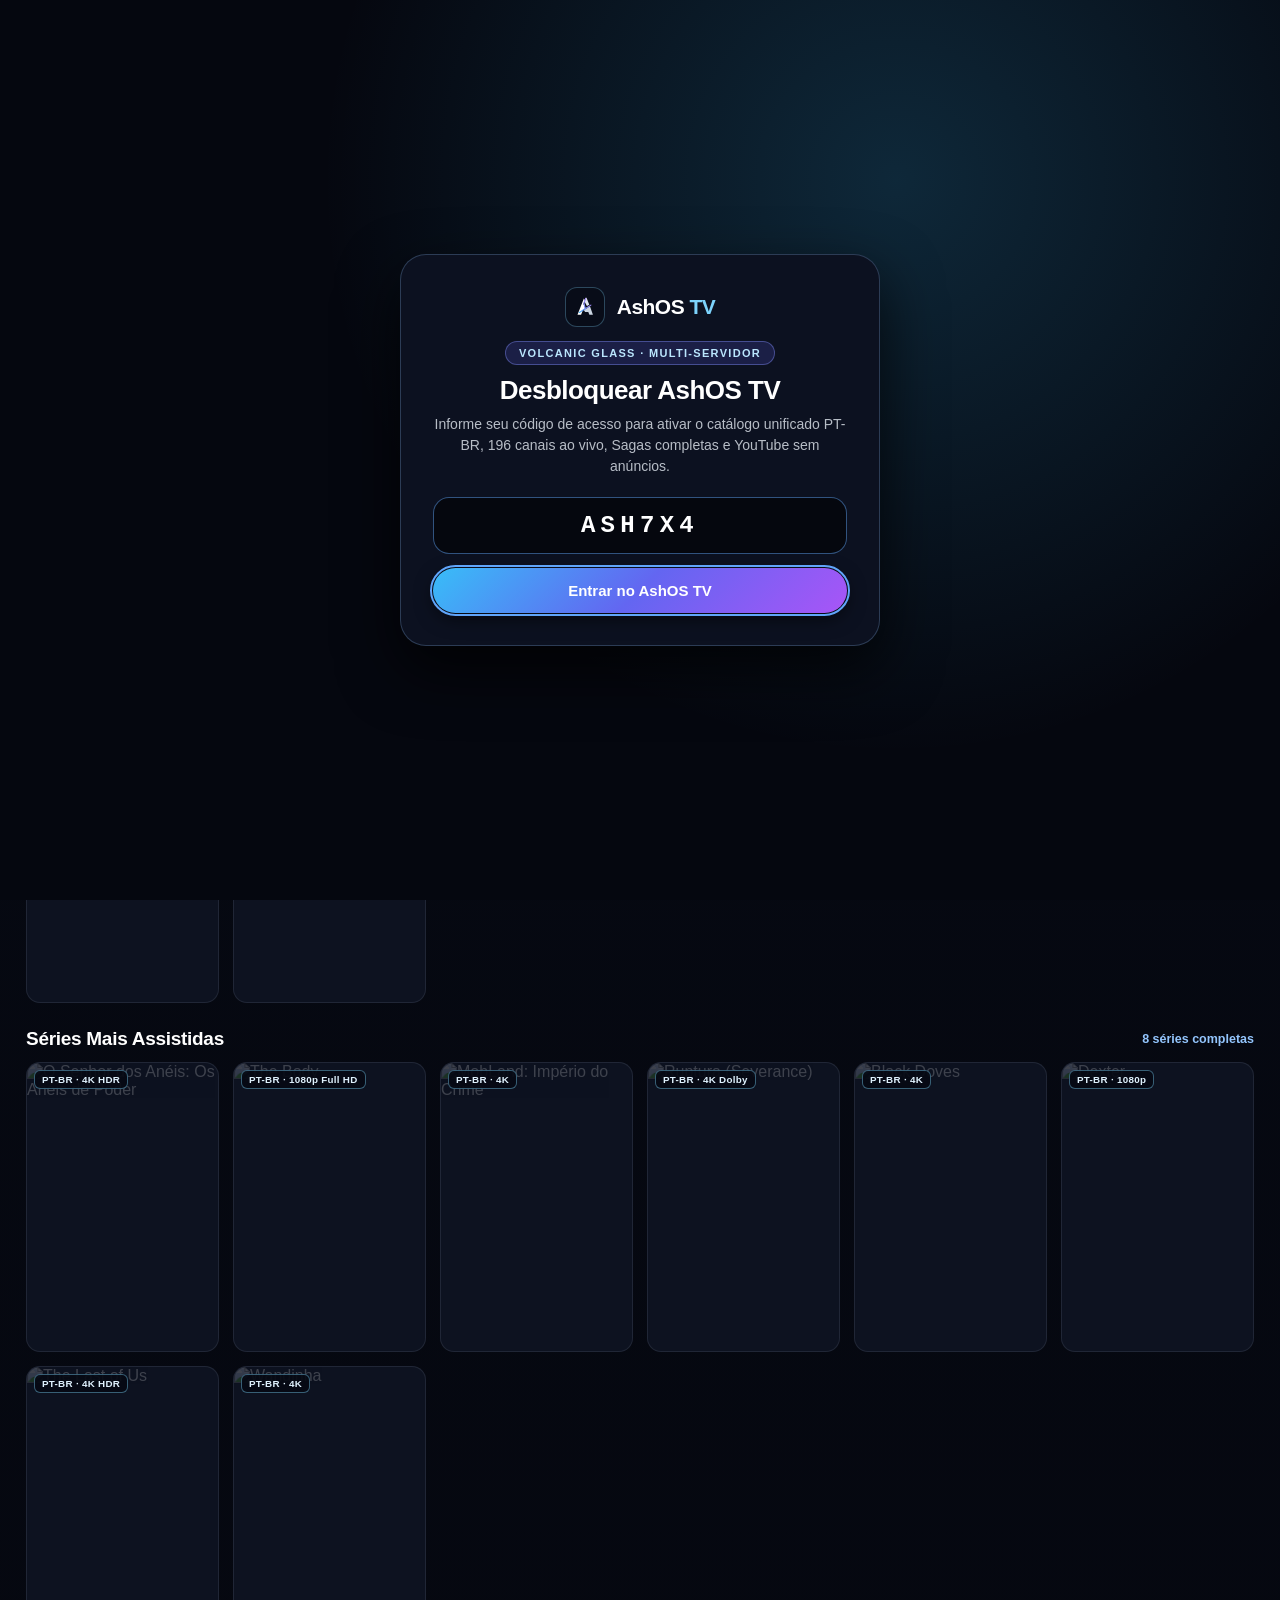
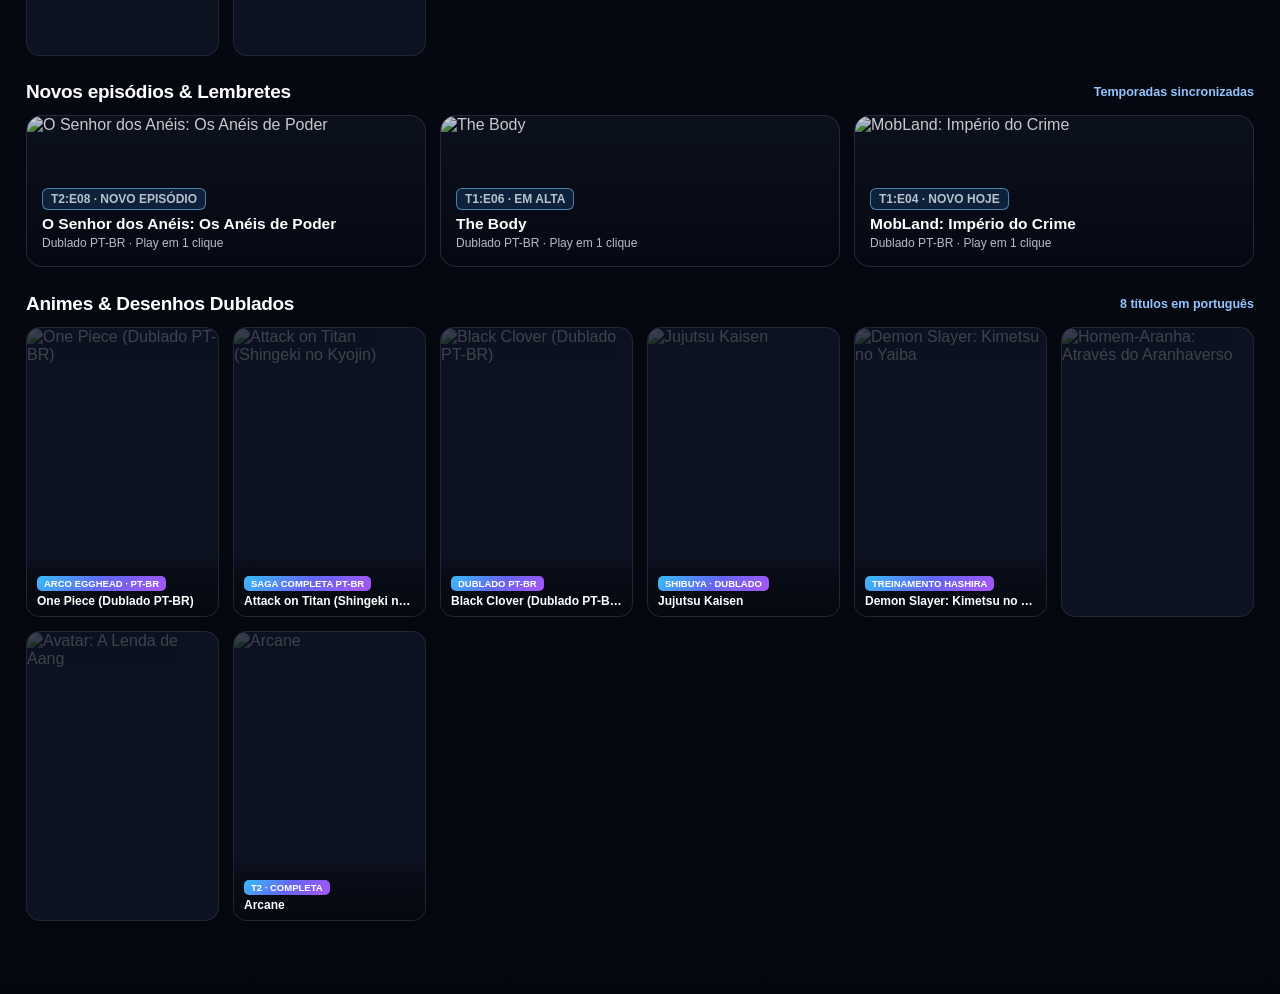
==== app/index.html @ 32f9551b "Deploy AshOS TV v2.0.1 official site and Web App" ====
<!doctype html>
<html lang="pt-BR">
<head>
  <meta charset="utf-8">
  <meta name="viewport" content="width=device-width, initial-scale=1, maximum-scale=1, user-scalable=no">
  <title>AshOS TV</title>
  <link rel="stylesheet" href="app.css">
</head>
<body>
  <!-- PASSE DE ENTRADA VIP -->
  <div class="gate-overlay" id="gateOverlay" hidden>
    <div class="gate-card">
      <div class="gate-logo-row">
        <div class="brand-mark">
          <svg width="26" height="26" viewBox="0 0 64 64" fill="none">
            <path d="M29.2 11L13.5 51H22.4L26.8 39.2L33.4 35.1L27.9 24.4L31.4 15.2L29.2 11Z" fill="#FFFFFF"/>
            <path d="M33.2 9.5L30.2 17.4L36.8 29.8L42.6 26.2L35.8 9.5H33.2Z" fill="#E2E8F0"/>
            <path d="M44.2 30.2L37.8 34.2L29.2 39.6L32.1 44.2H40.1L42.8 51H51.5L44.2 30.2Z" fill="#CBD5E1"/>
            <path d="M18 45.5L32.5 36.2L29.4 22.5L33.8 11.2" stroke="url(#fg1)" stroke-width="2.8" stroke-linecap="round" stroke-linejoin="round"/>
            <path d="M32.5 36.2L46.5 27.4" stroke="url(#fg1)" stroke-width="2.5" stroke-linecap="round"/>
            <defs>
              <linearGradient id="fg1" x1="14" y1="50" x2="50" y2="12" gradientUnits="userSpaceOnUse">
                <stop stop-color="#38BDF8"/><stop offset="0.5" stop-color="#818CF8"/><stop offset="1" stop-color="#C084FC"/>
              </linearGradient>
            </defs>
          </svg>
        </div>
        <span class="brand-name">AshOS <span style="color:#7DD3FC">TV</span></span>
      </div>
      <div><span class="gate-kicker">VOLCANIC GLASS · MULTI-SERVIDOR</span></div>
      <h1>Desbloquear AshOS TV</h1>
      <p>Informe seu código de acesso para ativar o catálogo unificado PT-BR, 196 canais ao vivo, Sagas completas e YouTube sem anúncios.</p>
      <input id="gateCodeInput" class="gate-input" type="text" maxlength="10" value="ASH7X4" placeholder="ASH7X4" data-focusable>
      <div class="gate-actions">
        <button type="button" id="gateEnterBtn" class="btn-amber" data-focusable>Entrar no AshOS TV</button>
      </div>
    </div>
  </div>

  <!-- INTERFACE PRINCIPAL ASHOS TV -->
  <div class="app-shell" id="appShell">
    <header class="topbar">
      <div class="brand-wrap">
        <div class="brand-mark">
          <svg width="24" height="24" viewBox="0 0 64 64" fill="none">
            <path d="M29.2 11L13.5 51H22.4L26.8 39.2L33.4 35.1L27.9 24.4L31.4 15.2L29.2 11Z" fill="#FFFFFF"/>
            <path d="M33.2 9.5L30.2 17.4L36.8 29.8L42.6 26.2L35.8 9.5H33.2Z" fill="#E2E8F0"/>
            <path d="M44.2 30.2L37.8 34.2L29.2 39.6L32.1 44.2H40.1L42.8 51H51.5L44.2 30.2Z" fill="#CBD5E1"/>
            <path d="M18 45.5L32.5 36.2L29.4 22.5L33.8 11.2" stroke="url(#fg2)" stroke-width="2.8" stroke-linecap="round" stroke-linejoin="round"/>
            <path d="M32.5 36.2L46.5 27.4" stroke="url(#fg2)" stroke-width="2.5" stroke-linecap="round"/>
            <circle cx="46" cy="14.5" r="2" fill="#38BDF8"/>
            <defs>
              <linearGradient id="fg2" x1="14" y1="50" x2="50" y2="12" gradientUnits="userSpaceOnUse">
                <stop stop-color="#38BDF8"/><stop offset="0.5" stop-color="#818CF8"/><stop offset="1" stop-color="#C084FC"/>
              </linearGradient>
            </defs>
          </svg>
        </div>
        <span class="brand-name">AshOS</span>
        <span class="brand-sub-tag">TV</span>
        <span class="kids-chip" id="kidsBadge" hidden>MODO KIDS</span>
      </div>

      <nav class="nav-capsule" aria-label="Categorias principais">
        <button type="button" class="nav-tab is-active" data-tab="inicio" data-focusable>Início</button>
        <button type="button" class="nav-tab" data-tab="filmes" data-focusable>Filmes</button>
        <button type="button" class="nav-tab" data-tab="series" data-focusable>Séries</button>
        <button type="button" class="nav-tab" data-tab="desenhos" data-focusable>Desenhos</button>
        <button type="button" class="nav-tab" data-tab="sagas" data-focusable>Sagas</button>
        <button type="button" class="nav-tab" data-tab="aovivo" data-focusable>Ao vivo</button>
        <button type="button" class="nav-tab" data-tab="minhalista" data-focusable>Minha lista</button>
      </nav>

      <div class="top-actions">
        <button type="button" class="circle-btn" id="searchToggleBtn" aria-label="Buscar" data-focusable>
          <svg width="18" height="18" viewBox="0 0 24 24" fill="none">
            <circle cx="11" cy="11" r="6.8" stroke="currentColor" stroke-width="2.1"/>
            <path d="M16.2 16.2L20.5 20.5" stroke="currentColor" stroke-width="2.1" stroke-linecap="round"/>
          </svg>
        </button>
        <button type="button" class="dots-btn" id="dotsMenuBtn" aria-label="Mais opções" data-focusable>•••</button>
        <button type="button" class="avatar-btn" id="avatarMenuBtn" aria-label="Perfil e YouTube" data-focusable>
          <span class="avatar-inner" id="avatarLetter">A</span>
        </button>
      </div>
    </header>

    <!-- BARRA DE BUSCA -->
    <div class="search-bar-box" id="searchBox" hidden>
      <input type="search" id="searchInput" class="search-input" placeholder="Buscar em Cinemeta, AnimesFHD, Brazuca, Torrentio ou 196 canais..." data-focusable>
      <button type="button" id="searchClearBtn" class="btn-subtle" data-focusable>Fechar</button>
    </div>

    <!-- CONTEÚDO DINÂMICO -->
    <main id="mainStage"></main>
  </div>

  <!-- TELA DE DETALHES DO TÍTULO -->
  <section class="detail-view" id="detailView" hidden>
    <img class="detail-bg" id="detailBg" src="" alt="">
    <div class="detail-vignette"></div>
    <div class="detail-hero">
      <div class="detail-top">
        <button type="button" class="detail-btn-glass" id="detailBackBtn" data-focusable>← Voltar ao catálogo</button>
        <span class="d-chip d-chip-pt" id="detailPlatformChip">Multi-Servidor PT-BR Ativo</span>
      </div>
      <div class="detail-main" id="detailMain"></div>
    </div>
  </section>

  <!-- DRAWER DE PERFIL, YOUTUBE SEM ANÚNCIOS, SERVIDORES & DIAGNÓSTICO -->
  <div class="drawer-backdrop" id="drawerBackdrop" hidden>
    <aside class="profile-drawer" id="profileDrawer">
      <div style="display:flex;align-items:center;justify-content:space-between;margin-bottom:4px">
        <strong style="font-size:18px">Perfis &amp; Servidores</strong>
        <button type="button" class="btn-subtle" id="drawerCloseBtn" style="padding:7px 14px" data-focusable>✕ Fechar</button>
      </div>

      <div class="profiles-row" id="profilesRow"></div>

      <button type="button" class="menu-item-btn menu-item-yt" id="openYoutubeBtn" data-focusable>
        <span>▶ YouTube + SponsorBlock</span>
        <span class="yt-free-pill">ZERO ANÚNCIOS</span>
      </button>

      <button type="button" class="menu-item-btn" id="serversInfoBtn" data-focusable>
        <span>🛰️ Cluster de Servidores Integrados</span>
        <span style="color:#7DD3FC;font-size:12px">8 Ativos</span>
      </button>

      <button type="button" class="menu-item-btn" id="addSourceBtn" data-focusable>
        <span>＋ Adicionar Addon Stremio / M3U</span>
        <span style="color:#C084FC;font-size:12px">Importar</span>
      </button>

      <button type="button" class="menu-item-btn" id="remoteInfoBtn" data-focusable>
        <span>📱 Celular vira Controle Remoto</span>
        <span style="color:var(--green);font-size:12px" id="lanTag">Ativo na rede</span>
      </button>

      <button type="button" class="menu-item-btn" id="diagBtn" data-focusable>
        <span>⚡ Teste em 1 Clique (Servidores &amp; Player)</span>
        <span style="color:var(--text-muted);font-size:12px" id="diagStatus">Testar</span>
      </button>

      <div id="drawerPanelExtra" style="margin-top:6px"></div>
    </aside>
  </div>

  <!-- FALLBACK WEB PLAYER (WINDOWS / WEB) -->
  <div class="web-player-modal" id="webPlayerModal" hidden>
    <div class="web-player-top">
      <strong id="webPlayerTitle">AshOS Cinema</strong>
      <div style="display:flex;gap:8px;align-items:center">
        <button type="button" class="btn-subtle" id="webSpeedBtn" data-focusable>1.0×</button>
        <button type="button" class="btn-amber" id="webPlayerCloseBtn" style="padding:8px 18px" data-focusable>✕ Sair</button>
      </div>
    </div>
    <video id="webVideo" controls playsinline></video>
  </div>

  <div class="toast-msg" id="toastMsg" hidden></div>

  <script src="catalog_seed.js"></script>
  <script src="feeds_bundle.js"></script>
  <script src="app.js"></script>
</body>
</html>
---- app/app.css ----
/* ==========================================================================
   ASHOS TV — IDENTIDADE FROST GLASS OTIMIZADA PARA 60 FPS EM SMART TV
   Zero background-attachment:fixed, zero blur por card, content-visibility ativo
   ========================================================================== */
:root {
  --bg: #070A13;
  --bg-deep: #04060C;
  --text: #FFFFFF;
  --text-soft: rgba(226, 232, 240, 0.80);
  --text-muted: rgba(148, 163, 184, 0.68);
  --blue: #38BDF8;
  --indigo: #6366F1;
  --purple: #A855F7;
  --grad: linear-gradient(135deg, #38BDF8 0%, #6366F1 50%, #A855F7 100%);
  --grad-soft: linear-gradient(135deg, rgba(56, 189, 248, 0.24) 0%, rgba(99, 102, 241, 0.22) 50%, rgba(168, 85, 247, 0.26) 100%);
  --border-active: rgba(125, 211, 252, 0.85);
  --green: #34D399;
}

*, *::before, *::after {
  box-sizing: border-box;
  -webkit-tap-highlight-color: transparent;
  user-select: none;
}

html, body {
  margin: 0;
  padding: 0;
  width: 100%;
  min-height: 100%;
  background-color: #060912;
  background-image: linear-gradient(180deg, #0B1020 0%, #060912 420px, #05070F 100%);
  color: var(--text);
  font-family: -apple-system, BlinkMacSystemFont, "Segoe UI", Roboto, sans-serif;
  overflow-x: hidden;
  scrollbar-width: none;
  -webkit-font-smoothing: antialiased;
}

html::-webkit-scrollbar,
body::-webkit-scrollbar {
  display: none;
}

button, input {
  font: inherit;
  color: inherit;
  border: 0;
  background: none;
  outline: none;
}

button {
  cursor: pointer;
}

/* Foco ultraleve 60fps para controle remoto (sem blur pesado por frame) */
[data-focusable]:focus,
[data-focusable].is-focused {
  outline: 2.5px solid #60A5FA;
  outline-offset: 1px;
  border-color: #BAE6FD !important;
  box-shadow: 0 6px 18px rgba(0, 0, 0, 0.55) !important;
}

/* ==================== TELA DE ENTRADA / PASSE VIP ==================== */
.gate-overlay {
  position: fixed;
  inset: 0;
  z-index: 200;
  background: radial-gradient(circle at 70% 20%, rgba(56, 189, 248, 0.18), transparent 50%), #05070F;
  display: flex;
  align-items: center;
  justify-content: center;
  padding: 24px;
}

.gate-overlay[hidden] {
  display: none !important;
}

.gate-card {
  width: 100%;
  max-width: 480px;
  padding: 32px;
  border-radius: 26px;
  background: #0C1120;
  border: 1px solid rgba(147, 197, 253, 0.24);
  box-shadow: 0 24px 60px rgba(0, 0, 0, 0.75);
  text-align: center;
}

.gate-logo-row {
  display: inline-flex;
  align-items: center;
  gap: 12px;
  margin-bottom: 14px;
}

.gate-kicker {
  display: inline-block;
  padding: 5px 13px;
  border-radius: 999px;
  background: rgba(99, 102, 241, 0.18);
  border: 1px solid rgba(129, 140, 248, 0.42);
  color: #BAE6FD;
  font-size: 11px;
  font-weight: 800;
  letter-spacing: 0.12em;
  margin-bottom: 10px;
}

.gate-card h1 {
  margin: 0 0 8px;
  font-size: 26px;
  letter-spacing: -0.02em;
}

.gate-card p {
  margin: 0 0 20px;
  font-size: 14px;
  color: var(--text-soft);
  line-height: 1.5;
}

.gate-input {
  width: 100%;
  padding: 14px 18px;
  border-radius: 16px;
  background: #05070E;
  border: 1.5px solid rgba(96, 165, 250, 0.48);
  text-align: center;
  font-family: monospace;
  font-size: 24px;
  font-weight: 700;
  letter-spacing: 0.22em;
  text-transform: uppercase;
  color: #FFFFFF;
  margin-bottom: 14px;
  user-select: text;
}

.gate-actions {
  display: grid;
  gap: 10px;
}

.btn-amber {
  padding: 14px 22px;
  border-radius: 999px;
  background: var(--grad);
  color: #FFFFFF;
  font-weight: 800;
  font-size: 15px;
}

.btn-subtle {
  padding: 12px 18px;
  border-radius: 999px;
  background: #131A2C;
  border: 1px solid rgba(255, 255, 255, 0.16);
  color: var(--text);
  font-weight: 600;
  font-size: 13.5px;
}

/* ==================== TOPBAR FROST GLASS LEVE ==================== */
.app-shell {
  min-height: 100vh;
  padding: 15px 26px 48px;
  max-width: 1600px;
  margin: 0 auto;
}

.topbar {
  display: flex;
  align-items: center;
  justify-content: space-between;
  gap: 12px;
  margin-bottom: 18px;
}

.brand-wrap {
  display: inline-flex;
  align-items: center;
  gap: 11px;
  flex-shrink: 0;
}

.brand-mark {
  width: 40px;
  height: 40px;
  border-radius: 12px;
  background: #080C18;
  border: 1px solid rgba(125, 211, 252, 0.30);
  display: grid;
  place-items: center;
}

.brand-name {
  font-size: 21px;
  font-weight: 800;
  letter-spacing: -0.025em;
  color: #FFFFFF;
}

.brand-sub-tag {
  font-size: 10px;
  font-weight: 800;
  letter-spacing: 0.12em;
  padding: 3px 7px;
  border-radius: 6px;
  background: rgba(56, 189, 248, 0.14);
  border: 1px solid rgba(56, 189, 248, 0.32);
  color: #7DD3FC;
}

.kids-chip {
  padding: 4px 10px;
  border-radius: 999px;
  background: rgba(52, 211, 153, 0.18);
  border: 1px solid rgba(52, 211, 153, 0.45);
  color: #86EFAC;
  font-size: 11px;
  font-weight: 800;
  letter-spacing: 0.05em;
}

.nav-capsule {
  display: inline-flex;
  align-items: center;
  gap: 2px;
  padding: 4px 6px;
  border-radius: 999px;
  background: #0A0E1B;
  border: 1px solid rgba(148, 163, 184, 0.18);
  overflow-x: auto;
  max-width: 100%;
}

.nav-capsule::-webkit-scrollbar {
  display: none;
}

.nav-tab {
  padding: 8px 13.5px;
  border-radius: 999px;
  font-size: 13.5px;
  font-weight: 700;
  color: rgba(226, 232, 240, 0.82);
  white-space: nowrap;
  border: 1px solid transparent;
}

.nav-tab.is-active {
  background: var(--grad-soft);
  border-color: rgba(147, 197, 253, 0.48);
  color: #FFFFFF;
}

.top-actions {
  display: inline-flex;
  align-items: center;
  gap: 10px;
  flex-shrink: 0;
}

.circle-btn {
  width: 44px;
  height: 44px;
  border-radius: 50%;
  background: #0A0E1B;
  border: 1px solid rgba(148, 163, 184, 0.20);
  display: grid;
  place-items: center;
  color: #FFFFFF;
}

.dots-btn {
  display: none;
  padding: 0 14px;
  height: 42px;
  border-radius: 999px;
  background: #0A0E1B;
  border: 1px solid rgba(148, 163, 184, 0.2);
  font-weight: 800;
  letter-spacing: 2px;
}

.avatar-btn {
  width: 44px;
  height: 44px;
  border-radius: 50%;
  padding: 2.5px;
  background: var(--grad);
  display: grid;
  place-items: center;
}

.avatar-inner {
  width: 100%;
  height: 100%;
  border-radius: 50%;
  background: #070A14;
  color: #FFFFFF;
  font-weight: 800;
  font-size: 15px;
  display: grid;
  place-items: center;
}

/* ==================== HERO DUPLO 16:9 ==================== */
.hero-pair {
  display: grid;
  grid-template-columns: 1fr 1fr;
  gap: 18px;
  margin-bottom: 18px;
}

.hero-banner {
  position: relative;
  height: 218px;
  border-radius: 20px;
  overflow: hidden;
  background: #0B0F1C;
  border: 1px solid rgba(148, 163, 184, 0.18);
  text-align: left;
  padding: 24px 26px;
  display: flex;
  flex-direction: column;
  justify-content: space-between;
  contain: layout paint;
}

.hero-banner-bg {
  position: absolute;
  inset: 0;
  width: 100%;
  height: 100%;
  object-fit: cover;
  object-position: center 22%;
  z-index: 0;
}

.hero-banner-shade {
  position: absolute;
  inset: 0;
  background:
    linear-gradient(90deg, rgba(6, 9, 18, 0.92) 0%, rgba(8, 12, 24, 0.56) 54%, rgba(8, 12, 24, 0.16) 100%),
    linear-gradient(0deg, rgba(5, 8, 16, 0.88) 0%, transparent 58%);
  z-index: 1;
}

.hero-banner-top {
  position: relative;
  z-index: 2;
  max-width: 82%;
}

.hero-kicker {
  display: inline-block;
  padding: 4px 10px;
  border-radius: 999px;
  background: rgba(8, 12, 24, 0.88);
  border: 1px solid rgba(125, 211, 252, 0.42);
  color: #BAE6FD;
  font-size: 10.5px;
  font-weight: 800;
  letter-spacing: 0.06em;
  margin-bottom: 8px;
}

.hero-banner-title {
  margin: 0;
  font-size: 26px;
  line-height: 1.15;
  font-weight: 800;
  letter-spacing: -0.02em;
  color: #FFFFFF;
  display: -webkit-box;
  -webkit-line-clamp: 2;
  -webkit-box-orient: vertical;
  overflow: hidden;
}

.hero-banner-bottom {
  position: relative;
  z-index: 2;
  display: flex;
  align-items: center;
  justify-content: space-between;
  width: 100%;
}

.watch-now-row {
  display: inline-flex;
  align-items: center;
  gap: 10px;
  padding: 6px 14px 6px 6px;
  border-radius: 999px;
  background: rgba(12, 17, 30, 0.86);
  border: 1px solid rgba(255, 255, 255, 0.18);
  font-size: 13.5px;
  font-weight: 700;
  color: #FFFFFF;
}

.play-circle {
  width: 30px;
  height: 30px;
  border-radius: 50%;
  background: var(--grad);
  display: grid;
  place-items: center;
  color: #FFFFFF;
}

.hero-dots {
  display: inline-flex;
  align-items: center;
  gap: 6px;
}

.hero-dot {
  width: 5px;
  height: 5px;
  border-radius: 999px;
  background: rgba(255, 255, 255, 0.4);
}

.hero-dot.is-active {
  width: 22px;
  background: linear-gradient(90deg, #38BDF8, #C084FC);
}

/* ==================== PÍLULAS DE GÊNERO (60 FPS, ZERO BLUR) ==================== */
.genre-strip {
  display: flex;
  align-items: center;
  gap: 10px;
  overflow-x: auto;
  padding: 3px 2px 6px;
  margin-bottom: 16px;
}

.genre-strip::-webkit-scrollbar {
  display: none;
}

.genre-pill {
  padding: 10px 20px;
  border-radius: 14px;
  background: #101626;
  border: 1.5px solid rgba(148, 163, 184, 0.16);
  color: rgba(241, 245, 249, 0.90);
  font-size: 13.8px;
  font-weight: 700;
  white-space: nowrap;
}

.genre-pill.is-active {
  background: linear-gradient(135deg, #162C4E 0%, #2B1D52 100%);
  border-color: var(--border-active);
  color: #FFFFFF;
}

/* ==================== FILEIRAS E GRADE DE PÔSTERES ==================== */
.row-block {
  margin-bottom: 26px;
}

.row-head {
  display: flex;
  align-items: center;
  justify-content: space-between;
  margin-bottom: 12px;
}

.row-title {
  margin: 0;
  font-size: 19px;
  font-weight: 800;
  letter-spacing: -0.015em;
  color: #FFFFFF;
}

.row-sub {
  font-size: 12.5px;
  font-weight: 600;
  color: #93C5FD;
}

.poster-grid {
  display: grid;
  grid-template-columns: repeat(6, 1fr);
  gap: 14px;
}

.poster-card {
  position: relative;
  border-radius: 14px;
  overflow: hidden;
  aspect-ratio: 2 / 3;
  background: #0D1220;
  border: 1.5px solid rgba(148, 163, 184, 0.14);
  padding: 0;
  text-align: left;
  contain: layout paint;
}

.poster-card img {
  width: 100%;
  height: 100%;
  object-fit: cover;
  display: block;
  decoding: async;
}

.poster-badge {
  position: absolute;
  top: 7px;
  left: 7px;
  padding: 3px 7px;
  border-radius: 6px;
  background: rgba(6, 9, 19, 0.90);
  border: 1px solid rgba(125, 211, 252, 0.42);
  color: #E0F2FE;
  font-size: 9.8px;
  font-weight: 800;
  letter-spacing: 0.03em;
}

.poster-ep-ribbon {
  position: absolute;
  bottom: 0;
  left: 0;
  right: 0;
  padding: 20px 10px 8px;
  background: linear-gradient(0deg, rgba(5, 8, 16, 0.96) 0%, rgba(5, 8, 16, 0.68) 60%, transparent 100%);
}

.poster-ep-tag {
  display: inline-block;
  padding: 2px 7px;
  border-radius: 5px;
  background: var(--grad);
  color: #FFFFFF;
  font-size: 9.5px;
  font-weight: 800;
  margin-bottom: 3px;
}

.poster-title-overlay {
  display: block;
  font-size: 12px;
  font-weight: 700;
  color: #FFFFFF;
  white-space: nowrap;
  overflow: hidden;
  text-overflow: ellipsis;
}

.progress-track {
  position: absolute;
  left: 8px;
  right: 8px;
  bottom: 7px;
  height: 4px;
  border-radius: 99px;
  background: rgba(255, 255, 255, 0.22);
  overflow: hidden;
}

.progress-fill {
  height: 100%;
  background: var(--grad);
}

/* ==================== CARDS DE NOVOS EPISÓDIOS ==================== */
.episodes-wide-grid {
  display: grid;
  grid-template-columns: repeat(3, 1fr);
  gap: 14px;
}

.ep-wide-card {
  position: relative;
  height: 152px;
  border-radius: 16px;
  overflow: hidden;
  border: 1.5px solid rgba(148, 163, 184, 0.16);
  background: #0D1220;
  padding: 15px;
  display: flex;
  flex-direction: column;
  justify-content: flex-end;
  text-align: left;
  contain: layout paint;
}

.ep-wide-card img {
  position: absolute;
  inset: 0;
  width: 100%;
  height: 100%;
  object-fit: cover;
}

.ep-wide-shade {
  position: absolute;
  inset: 0;
  background: linear-gradient(0deg, rgba(5, 8, 18, 0.95) 0%, rgba(5, 8, 18, 0.45) 62%, rgba(5, 8, 18, 0.18) 100%);
}

.ep-wide-meta {
  position: relative;
  z-index: 2;
}

.ep-wide-pill {
  display: inline-block;
  padding: 3px 8px;
  border-radius: 6px;
  background: rgba(16, 36, 62, 0.92);
  border: 1px solid rgba(125, 211, 252, 0.55);
  color: #BAE6FD;
  font-size: 10px;
  font-weight: 800;
  margin-bottom: 5px;
}

.ep-wide-meta strong {
  display: block;
  font-size: 15.5px;
  color: #FFFFFF;
}

.ep-wide-meta span {
  font-size: 12px;
  color: var(--text-soft);
}

/* ==================== TV AO VIVO (200+ CANAIS) ==================== */
.live-grid {
  display: grid;
  grid-template-columns: repeat(2, 1fr);
  gap: 12px;
}

.channel-card {
  display: flex;
  align-items: center;
  gap: 14px;
  padding: 14px 16px;
  border-radius: 16px;
  background: #0D1222;
  border: 1.5px solid rgba(148, 163, 184, 0.15);
  text-align: left;
  contain: layout paint;
  content-visibility: auto;
  contain-intrinsic-size: 400px 84px;
}

.ch-num {
  width: 50px;
  height: 50px;
  border-radius: 13px;
  background: #16223D;
  border: 1px solid rgba(129, 140, 248, 0.40);
  color: #E0F2FE;
  font-family: monospace;
  font-size: 15px;
  font-weight: 800;
  display: grid;
  place-items: center;
  flex-shrink: 0;
}

.ch-body {
  flex: 1;
  min-width: 0;
}

.ch-top {
  display: flex;
  align-items: center;
  gap: 8px;
  margin-bottom: 4px;
}

.ch-live-dot {
  padding: 2px 7px;
  border-radius: 99px;
  background: rgba(56, 189, 248, 0.18);
  border: 1px solid rgba(56, 189, 248, 0.4);
  color: #7DD3FC;
  font-size: 10px;
  font-weight: 800;
}

.ch-now {
  font-size: 13px;
  color: #E2E8F0;
  font-weight: 600;
  white-space: nowrap;
  overflow: hidden;
  text-overflow: ellipsis;
}

.ch-next {
  font-size: 11.5px;
  color: var(--text-muted);
  margin-top: 2px;
}

/* ==================== TELA DE DETALHES ==================== */
.detail-view {
  position: fixed;
  inset: 0;
  z-index: 110;
  background: #060913;
  overflow-y: auto;
}

.detail-view[hidden] {
  display: none !important;
}

.detail-hero {
  position: relative;
  min-height: 100vh;
  padding: 30px 40px 44px;
  display: flex;
  flex-direction: column;
  justify-content: space-between;
}

.detail-bg {
  position: fixed;
  inset: 0;
  width: 100%;
  height: 100%;
  object-fit: cover;
  opacity: 0.44;
  z-index: 0;
}

.detail-vignette {
  position: fixed;
  inset: 0;
  background:
    linear-gradient(90deg, #050710 0%, rgba(6, 9, 19, 0.90) 48%, rgba(6, 9, 19, 0.32) 100%),
    linear-gradient(0deg, #050710 0%, rgba(6, 9, 19, 0.60) 46%, rgba(6, 9, 19, 0.36) 100%);
  z-index: 1;
}

.detail-top, .detail-main {
  position: relative;
  z-index: 2;
}

.detail-top {
  display: flex;
  align-items: center;
  justify-content: space-between;
}

.detail-main {
  max-width: 780px;
  margin-top: 24px;
}

.detail-chips {
  display: flex;
  flex-wrap: wrap;
  gap: 8px;
  margin-bottom: 12px;
}

.d-chip {
  padding: 5px 11px;
  border-radius: 999px;
  background: #11182B;
  border: 1px solid rgba(255, 255, 255, 0.16);
  font-size: 12px;
  font-weight: 700;
}

.d-chip-pt {
  background: #172749;
  border-color: rgba(125, 211, 252, 0.52);
  color: #E0F2FE;
}

.detail-title {
  margin: 0 0 6px;
  font-size: 38px;
  line-height: 1.08;
  font-weight: 800;
  letter-spacing: -0.025em;
}

.detail-orig {
  margin: 0 0 12px;
  font-size: 13.5px;
  color: #93C5FD;
}

.detail-desc {
  margin: 0 0 14px;
  font-size: 15px;
  line-height: 1.56;
  color: rgba(241, 245, 249, 0.92);
}

.detail-cast {
  margin: 0 0 20px;
  font-size: 13px;
  color: var(--text-soft);
}

.detail-actions {
  display: flex;
  flex-wrap: wrap;
  gap: 11px;
  margin-bottom: 18px;
}

.detail-btn-play {
  display: inline-flex;
  align-items: center;
  gap: 10px;
  padding: 14px 26px;
  border-radius: 999px;
  background: var(--grad);
  color: #FFFFFF;
  font-weight: 800;
  font-size: 15.5px;
  border: 1.5px solid rgba(255, 255, 255, 0.28);
}

.detail-btn-glass {
  display: inline-flex;
  align-items: center;
  gap: 8px;
  padding: 13px 20px;
  border-radius: 999px;
  background: #12192C;
  border: 1.5px solid rgba(148, 163, 184, 0.24);
  color: #FFFFFF;
  font-weight: 700;
  font-size: 14px;
}

.empty-list-card {
  padding: 36px 28px;
  border-radius: 22px;
  background: #0D1324;
  border: 1px solid rgba(125, 211, 252, 0.18);
  text-align: center;
  max-width: 560px;
  margin: 18px auto 26px;
}

.empty-list-card h4 {
  margin: 0 0 8px;
  font-size: 20px;
  color: #FFFFFF;
}

.empty-list-card p {
  margin: 0 0 18px;
  font-size: 14px;
  color: var(--text-soft);
  line-height: 1.5;
}

.load-more-wrap {
  display: flex;
  justify-content: center;
  margin: 22px 0 10px;
}

.season-pills {
  display: flex;
  gap: 8px;
  overflow-x: auto;
  padding-bottom: 8px;
  margin-bottom: 8px;
}

.season-pills::-webkit-scrollbar {
  display: none;
}

.episodes-strip {
  display: grid;
  grid-template-columns: repeat(4, 1fr);
  gap: 10px;
  margin-top: 8px;
}

.ep-mini {
  padding: 12px 14px;
  border-radius: 14px;
  background: #11182B;
  border: 1px solid rgba(148, 163, 184, 0.20);
  text-align: left;
}

.ep-mini strong {
  display: block;
  font-size: 13px;
  margin-bottom: 3px;
}

.ep-mini span {
  font-size: 11.5px;
  color: var(--text-soft);
}

/* ==================== DRAWER DE PERFIL ==================== */
.drawer-backdrop {
  position: fixed;
  inset: 0;
  z-index: 150;
  background: rgba(3, 5, 11, 0.86);
  display: flex;
  justify-content: flex-end;
}

.drawer-backdrop[hidden] {
  display: none !important;
}

.profile-drawer {
  width: 100%;
  max-width: 420px;
  height: 100%;
  background: #090D19;
  border-left: 1px solid rgba(125, 211, 252, 0.22);
  padding: 26px;
  overflow-y: auto;
  display: flex;
  flex-direction: column;
  gap: 12px;
}

.profiles-row {
  display: flex;
  gap: 10px;
  overflow-x: auto;
  padding-bottom: 6px;
}

.prof-pill {
  display: inline-flex;
  align-items: center;
  gap: 8px;
  padding: 8px 13px;
  border-radius: 999px;
  background: #12182A;
  border: 1.5px solid rgba(148, 163, 184, 0.18);
  font-size: 13px;
  font-weight: 700;
  white-space: nowrap;
}

.prof-pill.is-active {
  border-color: #60A5FA;
  background: #172749;
}

.menu-item-btn {
  width: 100%;
  padding: 14px 16px;
  border-radius: 15px;
  background: #101627;
  border: 1.5px solid rgba(148, 163, 184, 0.16);
  display: flex;
  align-items: center;
  justify-content: space-between;
  font-size: 14.5px;
  font-weight: 700;
  text-align: left;
}

.menu-item-yt {
  background: linear-gradient(135deg, #16294A, #2A194D);
  border-color: rgba(168, 85, 247, 0.5);
}

.yt-free-pill {
  padding: 3px 8px;
  border-radius: 999px;
  background: var(--grad);
  color: #FFFFFF;
  font-size: 10px;
  font-weight: 800;
}

/* ==================== BUSCA & PLAYER WEB ==================== */
.search-bar-box {
  margin-bottom: 18px;
  display: flex;
  gap: 10px;
}

.search-bar-box[hidden] {
  display: none !important;
}

.search-input {
  flex: 1;
  padding: 13px 18px;
  border-radius: 16px;
  background: #0A0E1B;
  border: 1.5px solid rgba(125, 211, 252, 0.30);
  font-size: 15px;
  color: #FFFFFF;
  user-select: text;
}

.web-player-modal {
  position: fixed;
  inset: 0;
  z-index: 250;
  background: #000;
  display: flex;
  flex-direction: column;
}

.web-player-modal[hidden] {
  display: none !important;
}

.web-player-top {
  display: flex;
  align-items: center;
  justify-content: space-between;
  padding: 14px 24px;
  background: #060912;
  border-bottom: 1px solid rgba(125, 211, 252, 0.2);
}

.web-player-modal video {
  flex: 1;
  width: 100%;
  background: #000;
}

.toast-msg {
  position: fixed;
  bottom: 22px;
  left: 50%;
  transform: translateX(-50%);
  z-index: 300;
  padding: 11px 20px;
  border-radius: 999px;
  background: #090E1D;
  border: 1px solid rgba(96, 165, 250, 0.58);
  font-size: 13.5px;
  font-weight: 700;
  box-shadow: 0 10px 28px rgba(0, 0, 0, 0.65);
}

.toast-msg[hidden] {
  display: none !important;
}

@media (max-width: 900px) {
  .app-shell { padding: 14px 16px 36px; }
  .hero-pair { grid-template-columns: 1fr; }
  .poster-grid { grid-template-columns: repeat(3, 1fr); }
  .episodes-wide-grid, .live-grid { grid-template-columns: 1fr; }
  .dots-btn { display: inline-grid; place-items: center; }
  .detail-hero { padding: 20px; }
  .detail-title { font-size: 28px; }
  .episodes-strip { grid-template-columns: repeat(2, 1fr); }
}
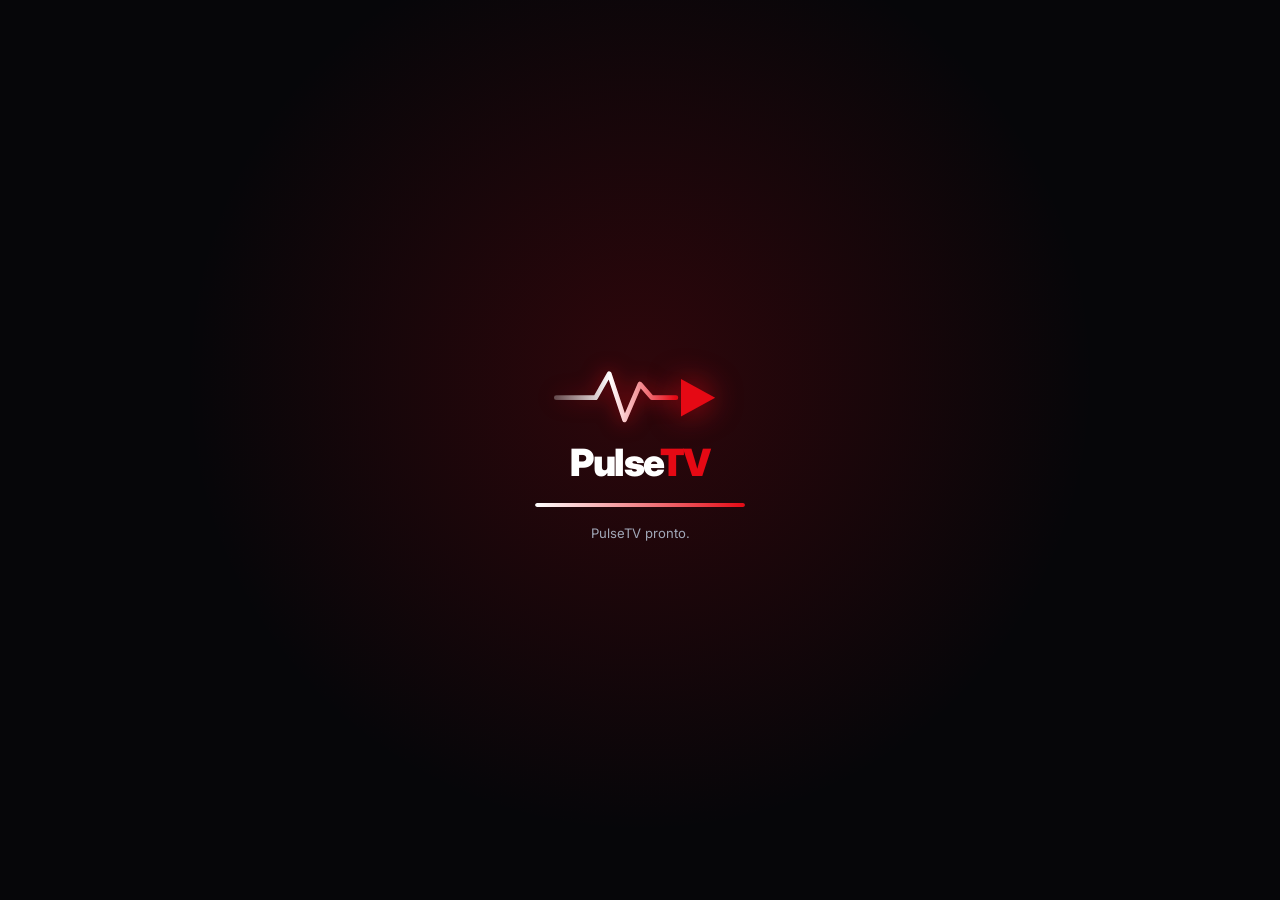
==== commit 0100a6d4: "PulseTV v3.0.0 — Spatial Glass, Netflix Player, Supabase Auth (PLS9K4) & Nubank Pix" ====
--- a/app/index.html
+++ b/app/index.html
@@ -1,168 +1,469 @@
 <!doctype html>
-<html lang="pt-BR">
+<html lang="pt-BR" data-theme="glass">
 <head>
   <meta charset="utf-8">
-  <meta name="viewport" content="width=device-width, initial-scale=1, maximum-scale=1, user-scalable=no">
-  <title>AshOS TV</title>
+  <meta name="viewport" content="width=device-width, initial-scale=1, maximum-scale=1, viewport-fit=cover, user-scalable=no">
+  <title>PulseTV · Cinema Unificado 4K</title>
+  <link rel="preconnect" href="https://fonts.googleapis.com">
+  <link rel="preconnect" href="https://fonts.gstatic.com" crossorigin>
+  <link href="https://fonts.googleapis.com/css2?family=Inter:wght@400;500;600;700;800;900&display=swap" rel="stylesheet">
   <link rel="stylesheet" href="app.css">
 </head>
 <body>
-  <!-- PASSE DE ENTRADA VIP -->
-  <div class="gate-overlay" id="gateOverlay" hidden>
-    <div class="gate-card">
-      <div class="gate-logo-row">
-        <div class="brand-mark">
-          <svg width="26" height="26" viewBox="0 0 64 64" fill="none">
-            <path d="M29.2 11L13.5 51H22.4L26.8 39.2L33.4 35.1L27.9 24.4L31.4 15.2L29.2 11Z" fill="#FFFFFF"/>
-            <path d="M33.2 9.5L30.2 17.4L36.8 29.8L42.6 26.2L35.8 9.5H33.2Z" fill="#E2E8F0"/>
-            <path d="M44.2 30.2L37.8 34.2L29.2 39.6L32.1 44.2H40.1L42.8 51H51.5L44.2 30.2Z" fill="#CBD5E1"/>
-            <path d="M18 45.5L32.5 36.2L29.4 22.5L33.8 11.2" stroke="url(#fg1)" stroke-width="2.8" stroke-linecap="round" stroke-linejoin="round"/>
-            <path d="M32.5 36.2L46.5 27.4" stroke="url(#fg1)" stroke-width="2.5" stroke-linecap="round"/>
-            <defs>
-              <linearGradient id="fg1" x1="14" y1="50" x2="50" y2="12" gradientUnits="userSpaceOnUse">
-                <stop stop-color="#38BDF8"/><stop offset="0.5" stop-color="#818CF8"/><stop offset="1" stop-color="#C084FC"/>
-              </linearGradient>
-            </defs>
+
+  <!-- 1. TELA DE CARREGAMENTO ANIMADA AO ENTRAR NO APP -->
+  <div id="bootSplash" class="boot-splash" role="status" aria-live="polite">
+    <div class="boot-center">
+      <div class="boot-logo-wrap">
+        <svg class="boot-pulse-svg" viewBox="0 0 220 84" aria-hidden="true">
+          <defs>
+            <linearGradient id="pulseStrokeGrad" x1="0%" y1="0%" x2="100%" y2="0%">
+              <stop offset="0%" stop-color="#FFFFFF" stop-opacity="0.2"/>
+              <stop offset="45%" stop-color="#FFFFFF" stop-opacity="1"/>
+              <stop offset="100%" stop-color="#E50914" stop-opacity="1"/>
+            </linearGradient>
+          </defs>
+          <polyline class="boot-ecg-track" points="12,44 58,44 74,16 92,70 110,28 124,44 152,44" />
+          <polyline class="boot-ecg-line" points="12,44 58,44 74,16 92,70 110,28 124,44 152,44" />
+          <polygon class="boot-play-tri" points="158,22 198,44 158,66" />
+        </svg>
+        <div class="boot-wordmark">Pulse<span>TV</span></div>
+      </div>
+      <div class="boot-progress-track">
+        <div id="bootProgressBar" class="boot-progress-fill"></div>
+      </div>
+      <p id="bootStatusText" class="boot-status">Inicializando motor Cinema 4K &amp; áudio PT-BR…</p>
+    </div>
+  </div>
+
+  <!-- 2. TELA DE LOGIN / AUTENTICAÇÃO EXCLUSIVA (SUPABASE + SHA-256) -->
+  <div id="loginOverlay" class="auth-overlay" hidden>
+    <div id="loginCard" class="auth-card glass-panel">
+      <div class="auth-brand">
+        <span class="brand-mark-sm" aria-hidden="true">
+          <svg viewBox="0 0 48 48">
+            <rect x="2" y="2" width="44" height="44" rx="12" fill="#0B0C10" stroke="rgba(255,255,255,0.22)" stroke-width="1.5"/>
+            <polyline points="7,24 14,24 18,13 23,35 27,19 30,24 33,24" fill="none" stroke="#FFFFFF" stroke-width="3" stroke-linecap="round" stroke-linejoin="round"/>
+            <polygon points="31,15 42,24 31,33" fill="#E50914"/>
           </svg>
-        </div>
-        <span class="brand-name">AshOS <span style="color:#7DD3FC">TV</span></span>
-      </div>
-      <div><span class="gate-kicker">VOLCANIC GLASS · MULTI-SERVIDOR</span></div>
-      <h1>Desbloquear AshOS TV</h1>
-      <p>Informe seu código de acesso para ativar o catálogo unificado PT-BR, 196 canais ao vivo, Sagas completas e YouTube sem anúncios.</p>
-      <input id="gateCodeInput" class="gate-input" type="text" maxlength="10" value="ASH7X4" placeholder="ASH7X4" data-focusable>
-      <div class="gate-actions">
-        <button type="button" id="gateEnterBtn" class="btn-amber" data-focusable>Entrar no AshOS TV</button>
-      </div>
-    </div>
-  </div>
-
-  <!-- INTERFACE PRINCIPAL ASHOS TV -->
-  <div class="app-shell" id="appShell">
-    <header class="topbar">
-      <div class="brand-wrap">
-        <div class="brand-mark">
-          <svg width="24" height="24" viewBox="0 0 64 64" fill="none">
-            <path d="M29.2 11L13.5 51H22.4L26.8 39.2L33.4 35.1L27.9 24.4L31.4 15.2L29.2 11Z" fill="#FFFFFF"/>
-            <path d="M33.2 9.5L30.2 17.4L36.8 29.8L42.6 26.2L35.8 9.5H33.2Z" fill="#E2E8F0"/>
-            <path d="M44.2 30.2L37.8 34.2L29.2 39.6L32.1 44.2H40.1L42.8 51H51.5L44.2 30.2Z" fill="#CBD5E1"/>
-            <path d="M18 45.5L32.5 36.2L29.4 22.5L33.8 11.2" stroke="url(#fg2)" stroke-width="2.8" stroke-linecap="round" stroke-linejoin="round"/>
-            <path d="M32.5 36.2L46.5 27.4" stroke="url(#fg2)" stroke-width="2.5" stroke-linecap="round"/>
-            <circle cx="46" cy="14.5" r="2" fill="#38BDF8"/>
-            <defs>
-              <linearGradient id="fg2" x1="14" y1="50" x2="50" y2="12" gradientUnits="userSpaceOnUse">
-                <stop stop-color="#38BDF8"/><stop offset="0.5" stop-color="#818CF8"/><stop offset="1" stop-color="#C084FC"/>
-              </linearGradient>
-            </defs>
+        </span>
+        <div>
+          <div class="brand-title">Pulse<span>TV</span></div>
+          <div class="brand-sub">ACESSO PRIVADO · CINEMA 4K</div>
+        </div>
+      </div>
+
+      <h1 class="auth-heading">Entrar no Cinema</h1>
+      <p class="auth-desc">Informe seu código exclusivo autorizado para liberar o catálogo completo em 4K, perfis individuais e reprodução instantânea.</p>
+
+      <form id="loginForm" class="auth-form" autocomplete="off" novalidate>
+        <label class="field-group">
+          <span class="field-label">Seu nome (opcional)</span>
+          <input id="loginNameInput" type="text" class="glass-input" placeholder="Ex.: Isaac" maxlength="22" autocomplete="off" data-focusable>
+        </label>
+
+        <label class="field-group">
+          <span class="field-label">Código de Acesso Exclusivo</span>
+          <div class="code-input-wrap">
+            <svg class="code-lock-ico" viewBox="0 0 24 24" fill="none" stroke="currentColor" stroke-width="2"><rect x="3" y="11" width="18" height="11" rx="2"/><path d="M7 11V7a5 5 0 0 1 10 0v4"/></svg>
+            <input id="loginCodeInput" type="text" class="glass-input code-field" placeholder="Digite seu código" maxlength="12" autocapitalize="characters" autocomplete="off" spellcheck="false" required data-focusable>
+          </div>
+        </label>
+
+        <div id="loginErrorMsg" class="auth-error" hidden>Código inválido ou desativado. Acesso restrito a códigos autorizados.</div>
+
+        <button type="submit" id="loginSubmitBtn" class="btn-crimson btn-full" data-focusable>
+          <span id="loginBtnLabel">Liberar Acesso</span>
+          <svg viewBox="0 0 24 24" width="18" height="18" fill="none" stroke="currentColor" stroke-width="2.4"><path d="M5 12h14M13 5l7 7-7 7"/></svg>
+        </button>
+      </form>
+
+      <div class="auth-footer-meta">
+        <span>PulseTV v3.0</span>
+        <span>•</span>
+        <span>Controle Supabase</span>
+        <span>•</span>
+        <span>PT-BR 1º Lugar</span>
+      </div>
+    </div>
+  </div>
+
+  <!-- 3. TELA DE PERFIS ESTILO NETFLIX ("QUEM ESTÁ ASSISTINDO?") -->
+  <div id="profileOverlay" class="profile-overlay" hidden>
+    <div class="profile-topbar">
+      <div class="brand-inline">
+        <span class="brand-mark-sm" aria-hidden="true">
+          <svg viewBox="0 0 48 48">
+            <rect x="2" y="2" width="44" height="44" rx="12" fill="#0B0C10" stroke="rgba(255,255,255,0.22)" stroke-width="1.5"/>
+            <polyline points="7,24 14,24 18,13 23,35 27,19 30,24 33,24" fill="none" stroke="#FFFFFF" stroke-width="3" stroke-linecap="round" stroke-linejoin="round"/>
+            <polygon points="31,15 42,24 31,33" fill="#E50914"/>
           </svg>
-        </div>
-        <span class="brand-name">AshOS</span>
-        <span class="brand-sub-tag">TV</span>
-        <span class="kids-chip" id="kidsBadge" hidden>MODO KIDS</span>
-      </div>
-
-      <nav class="nav-capsule" aria-label="Categorias principais">
-        <button type="button" class="nav-tab is-active" data-tab="inicio" data-focusable>Início</button>
-        <button type="button" class="nav-tab" data-tab="filmes" data-focusable>Filmes</button>
-        <button type="button" class="nav-tab" data-tab="series" data-focusable>Séries</button>
-        <button type="button" class="nav-tab" data-tab="desenhos" data-focusable>Desenhos</button>
-        <button type="button" class="nav-tab" data-tab="sagas" data-focusable>Sagas</button>
-        <button type="button" class="nav-tab" data-tab="aovivo" data-focusable>Ao vivo</button>
-        <button type="button" class="nav-tab" data-tab="minhalista" data-focusable>Minha lista</button>
-      </nav>
-
-      <div class="top-actions">
-        <button type="button" class="circle-btn" id="searchToggleBtn" aria-label="Buscar" data-focusable>
-          <svg width="18" height="18" viewBox="0 0 24 24" fill="none">
-            <circle cx="11" cy="11" r="6.8" stroke="currentColor" stroke-width="2.1"/>
-            <path d="M16.2 16.2L20.5 20.5" stroke="currentColor" stroke-width="2.1" stroke-linecap="round"/>
+        </span>
+        <span class="brand-title">Pulse<span>TV</span></span>
+      </div>
+      <button type="button" id="profileLogoutBtn" class="btn-ghost-sm" data-focusable>
+        <svg viewBox="0 0 24 24" width="15" height="15" fill="none" stroke="currentColor" stroke-width="2"><path d="M9 21H5a2 2 0 0 1-2-2V5a2 2 0 0 1 2-2h4"/><polyline points="16 17 21 12 16 7"/><line x1="21" y1="12" x2="9" y2="12"/></svg>
+        <span>Sair</span>
+      </button>
+    </div>
+
+    <div id="profileMainStage" class="profile-stage">
+      <h1 id="profileHeading" class="profile-heading">Quem está assistindo?</h1>
+      <p id="profileSubheading" class="profile-subheading">Cada perfil mantém sua própria Minha Lista, progresso e proteção Infantil.</p>
+
+      <div id="profileGrid" class="netflix-profile-grid"></div>
+
+      <div class="profile-actions-bar">
+        <button type="button" id="toggleManageProfilesBtn" class="btn-netflix-manage" data-focusable>Gerenciar perfis</button>
+      </div>
+    </div>
+
+    <div id="profileEditorModal" class="profile-modal-backdrop" hidden>
+      <div class="profile-modal-card glass-panel">
+        <h2 id="profileModalTitle">Novo Perfil</h2>
+        <div id="profileModalBody"></div>
+      </div>
+    </div>
+
+    <div id="profileHandoffLoader" class="profile-handoff" hidden>
+      <div class="pulse-ring-spinner"></div>
+      <div id="profileHandoffAvatar" class="handoff-avatar"></div>
+      <p id="profileHandoffText" class="handoff-label">Carregando seu cinema…</p>
+    </div>
+  </div>
+
+  <!-- 4. SHELL PRINCIPAL DO APP -->
+  <div id="appShell" class="app-shell" hidden>
+
+    <!-- Sidebar Vertical Esquerda (Desktop / Tablet Landscape / Smart TV) -->
+    <aside class="spatial-sidebar" aria-label="Menu principal">
+      <div class="sidebar-brand">
+        <span class="brand-mark-sm" aria-hidden="true">
+          <svg viewBox="0 0 48 48">
+            <rect x="2" y="2" width="44" height="44" rx="12" fill="#0B0C10" stroke="rgba(255,255,255,0.22)" stroke-width="1.5"/>
+            <polyline points="7,24 14,24 18,13 23,35 27,19 30,24 33,24" fill="none" stroke="#FFFFFF" stroke-width="3" stroke-linecap="round" stroke-linejoin="round"/>
+            <polygon points="31,15 42,24 31,33" fill="#E50914"/>
           </svg>
-        </button>
-        <button type="button" class="dots-btn" id="dotsMenuBtn" aria-label="Mais opções" data-focusable>•••</button>
-        <button type="button" class="avatar-btn" id="avatarMenuBtn" aria-label="Perfil e YouTube" data-focusable>
-          <span class="avatar-inner" id="avatarLetter">A</span>
-        </button>
-      </div>
-    </header>
-
-    <!-- BARRA DE BUSCA -->
-    <div class="search-bar-box" id="searchBox" hidden>
-      <input type="search" id="searchInput" class="search-input" placeholder="Buscar em Cinemeta, AnimesFHD, Brazuca, Torrentio ou 196 canais..." data-focusable>
-      <button type="button" id="searchClearBtn" class="btn-subtle" data-focusable>Fechar</button>
-    </div>
-
-    <!-- CONTEÚDO DINÂMICO -->
-    <main id="mainStage"></main>
-  </div>
-
-  <!-- TELA DE DETALHES DO TÍTULO -->
-  <section class="detail-view" id="detailView" hidden>
-    <img class="detail-bg" id="detailBg" src="" alt="">
-    <div class="detail-vignette"></div>
-    <div class="detail-hero">
-      <div class="detail-top">
-        <button type="button" class="detail-btn-glass" id="detailBackBtn" data-focusable>← Voltar ao catálogo</button>
-        <span class="d-chip d-chip-pt" id="detailPlatformChip">Multi-Servidor PT-BR Ativo</span>
-      </div>
-      <div class="detail-main" id="detailMain"></div>
-    </div>
-  </section>
-
-  <!-- DRAWER DE PERFIL, YOUTUBE SEM ANÚNCIOS, SERVIDORES & DIAGNÓSTICO -->
-  <div class="drawer-backdrop" id="drawerBackdrop" hidden>
-    <aside class="profile-drawer" id="profileDrawer">
-      <div style="display:flex;align-items:center;justify-content:space-between;margin-bottom:4px">
-        <strong style="font-size:18px">Perfis &amp; Servidores</strong>
-        <button type="button" class="btn-subtle" id="drawerCloseBtn" style="padding:7px 14px" data-focusable>✕ Fechar</button>
-      </div>
-
-      <div class="profiles-row" id="profilesRow"></div>
-
-      <button type="button" class="menu-item-btn menu-item-yt" id="openYoutubeBtn" data-focusable>
-        <span>▶ YouTube + SponsorBlock</span>
-        <span class="yt-free-pill">ZERO ANÚNCIOS</span>
-      </button>
-
-      <button type="button" class="menu-item-btn" id="serversInfoBtn" data-focusable>
-        <span>🛰️ Cluster de Servidores Integrados</span>
-        <span style="color:#7DD3FC;font-size:12px">8 Ativos</span>
-      </button>
-
-      <button type="button" class="menu-item-btn" id="addSourceBtn" data-focusable>
-        <span>＋ Adicionar Addon Stremio / M3U</span>
-        <span style="color:#C084FC;font-size:12px">Importar</span>
-      </button>
-
-      <button type="button" class="menu-item-btn" id="remoteInfoBtn" data-focusable>
-        <span>📱 Celular vira Controle Remoto</span>
-        <span style="color:var(--green);font-size:12px" id="lanTag">Ativo na rede</span>
-      </button>
-
-      <button type="button" class="menu-item-btn" id="diagBtn" data-focusable>
-        <span>⚡ Teste em 1 Clique (Servidores &amp; Player)</span>
-        <span style="color:var(--text-muted);font-size:12px" id="diagStatus">Testar</span>
-      </button>
-
-      <div id="drawerPanelExtra" style="margin-top:6px"></div>
+        </span>
+        <span class="brand-title">Pulse<span>TV</span></span>
+      </div>
+
+      <div class="sidebar-group">
+        <div class="sidebar-group-label">Menu</div>
+        <button type="button" class="side-link is-active" data-tab="inicio" data-focusable>
+          <svg viewBox="0 0 24 24" fill="none" stroke="currentColor" stroke-width="2"><path d="M3 9.5L12 3l9 6.5V20a1 1 0 0 1-1 1h-5v-6h-6v6H4a1 1 0 0 1-1-1V9.5z"/></svg>
+          <span>Início</span>
+        </button>
+        <button type="button" class="side-link" data-tab="filmes" data-focusable>
+          <svg viewBox="0 0 24 24" fill="none" stroke="currentColor" stroke-width="2"><rect x="2" y="3" width="20" height="18" rx="3"/><line x1="7" y1="3" x2="7" y2="21"/><line x1="17" y1="3" x2="17" y2="21"/><line x1="2" y1="9" x2="22" y2="9"/><line x1="2" y1="15" x2="22" y2="15"/></svg>
+          <span>Filmes</span>
+        </button>
+        <button type="button" class="side-link" data-tab="series" data-focusable>
+          <svg viewBox="0 0 24 24" fill="none" stroke="currentColor" stroke-width="2"><rect x="2" y="7" width="20" height="14" rx="2"/><polyline points="17 2 12 7 7 2"/></svg>
+          <span>Séries</span>
+        </button>
+        <button type="button" class="side-link" data-tab="desenhos" data-focusable>
+          <svg viewBox="0 0 24 24" fill="none" stroke="currentColor" stroke-width="2"><polygon points="12 2 15.09 8.26 22 9.27 17 14.14 18.18 21.02 12 17.77 5.82 21.02 7 14.14 2 9.27 8.91 8.26 12 2"/></svg>
+          <span>Animes &amp; Kids</span>
+        </button>
+        <button type="button" class="side-link" data-tab="sagas" data-focusable>
+          <svg viewBox="0 0 24 24" fill="none" stroke="currentColor" stroke-width="2"><polygon points="12 2 2 7 12 12 22 7 12 2"/><polyline points="2 17 12 22 22 17"/><polyline points="2 12 12 17 22 12"/></svg>
+          <span>Sagas</span>
+        </button>
+        <button type="button" class="side-link" data-tab="aovivo" data-focusable>
+          <svg viewBox="0 0 24 24" fill="none" stroke="currentColor" stroke-width="2"><circle cx="12" cy="12" r="2"/><path d="M16.24 7.76a6 6 0 0 1 0 8.49m-8.48-.01a6 6 0 0 1 0-8.49m11.31-2.82a10 10 0 0 1 0 14.14m-14.14 0a10 10 0 0 1 0-14.14"/></svg>
+          <span>TV ao Vivo</span>
+        </button>
+      </div>
+
+      <div class="sidebar-group">
+        <div class="sidebar-group-label">Biblioteca</div>
+        <button type="button" class="side-link" data-tab="minha-lista" data-focusable>
+          <svg viewBox="0 0 24 24" fill="none" stroke="currentColor" stroke-width="2"><path d="M19 21l-7-5-7 5V5a2 2 0 0 1 2-2h10a2 2 0 0 1 2 2z"/></svg>
+          <span>Minha Lista</span>
+        </button>
+        <!-- Ícone minimalista premium do YouTube (sem textos visíveis de bloqueio) -->
+        <button type="button" id="sideYoutubeBtn" class="side-yt-icon-only" aria-label="YouTube" title="YouTube" data-focusable>
+          <svg viewBox="0 0 28 20" width="26" height="19" aria-hidden="true">
+            <rect x="0.5" y="0.5" width="27" height="19" rx="5.5" fill="#E50914"/>
+            <polygon points="11.5,5.8 18.8,10 11.5,14.2" fill="#FFFFFF"/>
+          </svg>
+        </button>
+      </div>
+
+      <div class="sidebar-spacer"></div>
+
+      <div class="sidebar-group sidebar-bottom">
+        <button type="button" id="sideSwitchProfileBtn" class="side-link" data-focusable>
+          <svg viewBox="0 0 24 24" fill="none" stroke="currentColor" stroke-width="2"><path d="M17 21v-2a4 4 0 0 0-4-4H5a4 4 0 0 0-4 4v2"/><circle cx="9" cy="7" r="4"/><path d="M23 21v-2a4 4 0 0 0-3-3.87"/><path d="M16 3.13a4 4 0 0 1 0 7.75"/></svg>
+          <span>Perfis</span>
+        </button>
+        <button type="button" id="sideSettingsBtn" class="side-link" data-focusable>
+          <svg viewBox="0 0 24 24" fill="none" stroke="currentColor" stroke-width="2"><circle cx="12" cy="12" r="3"/><path d="M19.4 15a1.65 1.65 0 0 0 .33 1.82l.06.06a2 2 0 0 1-2.83 2.83l-.06-.06a1.65 1.65 0 0 0-1.82-.33 1.65 1.65 0 0 0-1 1.51V21a2 2 0 0 1-4 0v-.09A1.65 1.65 0 0 0 9 19.4a1.65 1.65 0 0 0-1.82.33l-.06.06a2 2 0 0 1-2.83-2.83l.06-.06a1.65 1.65 0 0 0 .33-1.82 1.65 1.65 0 0 0-1.51-1H3a2 2 0 0 1 0-4h.09A1.65 1.65 0 0 0 4.6 9a1.65 1.65 0 0 0-.33-1.82l-.06-.06a2 2 0 0 1 2.83-2.83l.06.06a1.65 1.65 0 0 0 1.82.33H9a1.65 1.65 0 0 0 1-1.51V3a2 2 0 0 1 4 0v.09a1.65 1.65 0 0 0 1 1.51 1.65 1.65 0 0 0 1.82-.33l.06-.06a2 2 0 0 1 2.83 2.83l-.06.06a1.65 1.65 0 0 0-.33 1.82V9a1.65 1.65 0 0 0 1.51 1H21a2 2 0 0 1 0 4h-.09a1.65 1.65 0 0 0-1.51 1z"/></svg>
+          <span>Central PulseTV</span>
+        </button>
+        <button type="button" id="sideLogoutBtn" class="side-link side-logout" data-focusable>
+          <svg viewBox="0 0 24 24" fill="none" stroke="currentColor" stroke-width="2"><path d="M9 21H5a2 2 0 0 1-2-2V5a2 2 0 0 1 2-2h4"/><polyline points="16 17 21 12 16 7"/><line x1="21" y1="12" x2="9" y2="12"/></svg>
+          <span>Sair</span>
+        </button>
+      </div>
     </aside>
-  </div>
-
-  <!-- FALLBACK WEB PLAYER (WINDOWS / WEB) -->
-  <div class="web-player-modal" id="webPlayerModal" hidden>
-    <div class="web-player-top">
-      <strong id="webPlayerTitle">AshOS Cinema</strong>
-      <div style="display:flex;gap:8px;align-items:center">
-        <button type="button" class="btn-subtle" id="webSpeedBtn" data-focusable>1.0×</button>
-        <button type="button" class="btn-amber" id="webPlayerCloseBtn" style="padding:8px 18px" data-focusable>✕ Sair</button>
-      </div>
-    </div>
-    <video id="webVideo" controls playsinline></video>
-  </div>
-
-  <div class="toast-msg" id="toastMsg" hidden></div>
-
+
+    <!-- Área Direita Principal -->
+    <div class="workspace-col">
+      <header class="spatial-topbar">
+        <button type="button" id="mobileBrandHomeBtn" class="mobile-brand-btn" aria-label="Ir para o Início">
+          <svg viewBox="0 0 48 48" width="30" height="30">
+            <rect x="2" y="2" width="44" height="44" rx="12" fill="#0B0C10" stroke="rgba(255,255,255,0.22)" stroke-width="1.5"/>
+            <polyline points="7,24 14,24 18,13 23,35 27,19 30,24 33,24" fill="none" stroke="#FFFFFF" stroke-width="3.2" stroke-linecap="round" stroke-linejoin="round"/>
+            <polygon points="31,15 42,24 31,33" fill="#E50914"/>
+          </svg>
+          <span class="mobile-brand-txt">Pulse<span>TV</span></span>
+        </button>
+
+        <button type="button" id="topBackBtn" class="icon-circle-btn desktop-only" title="Voltar" data-focusable>
+          <svg viewBox="0 0 24 24" width="18" height="18" fill="none" stroke="currentColor" stroke-width="2.2"><polyline points="15 18 9 12 15 6"/></svg>
+        </button>
+
+        <div id="searchPillWrap" class="search-pill-wrap">
+          <svg class="search-ico" viewBox="0 0 24 24" fill="none" stroke="currentColor" stroke-width="2.2"><circle cx="11" cy="11" r="7"/><line x1="20" y1="20" x2="16.35" y2="16.35"/></svg>
+          <input id="searchInput" type="search" class="top-search-input" placeholder="Buscar filmes, séries, animes..." autocomplete="off" data-focusable>
+          <div id="searchPulseLoader" class="search-eq-loader" hidden aria-label="Procurando títulos">
+            <span></span><span></span><span></span><span></span>
+          </div>
+          <button type="button" id="searchClearBtn" class="search-clear-btn" hidden aria-label="Limpar busca" data-focusable>✕</button>
+        </div>
+
+        <nav class="top-quick-links desktop-only" aria-label="Atalhos">
+          <button type="button" class="quick-link" data-quick-tab="filmes" data-focusable>Filmes</button>
+          <button type="button" class="quick-link" data-quick-tab="series" data-focusable>Séries</button>
+          <button type="button" class="quick-link" data-quick-tab="desenhos" data-focusable>Animes PT-BR</button>
+        </nav>
+
+        <div class="topbar-right">
+          <span id="kidsBadge" class="kids-pill" hidden>KIDS</span>
+
+          <button type="button" id="notifBellBtn" class="icon-circle-btn desktop-only" title="Novos Episódios" data-focusable>
+            <svg viewBox="0 0 24 24" width="18" height="18" fill="none" stroke="currentColor" stroke-width="2"><path d="M18 8A6 6 0 0 0 6 8c0 7-3 9-3 9h18s-3-2-3-9"/><path d="M13.73 21a2 2 0 0 1-3.46 0"/></svg>
+            <span class="notif-dot"></span>
+          </button>
+
+          <button type="button" id="activeProfileChip" class="profile-chip-btn" title="Trocar perfil" data-focusable>
+            <span id="topProfileAvatar" class="chip-avatar"></span>
+            <span class="chip-meta desktop-only">
+              <strong id="topProfileName">Você</strong>
+              <small id="topProfileSub">4K PT-BR</small>
+            </span>
+          </button>
+        </div>
+      </header>
+
+      <main id="mainContent" class="main-stage" tabindex="-1"></main>
+
+      <!-- Página de Detalhes com Cards de Prévia de Episódios (Sem Duplicados) -->
+      <section id="detailView" class="detail-stage" hidden>
+        <div id="detailBackdropImg" class="detail-backdrop"></div>
+        <div class="detail-vignette"></div>
+        <div class="detail-inner">
+          <button type="button" id="detailBackBtn" class="btn-glass-pill detail-back" data-focusable>
+            <svg viewBox="0 0 24 24" width="16" height="16" fill="none" stroke="currentColor" stroke-width="2.4"><polyline points="15 18 9 12 15 6"/></svg>
+            <span>Voltar ao catálogo</span>
+          </button>
+          <div id="detailBody"></div>
+        </div>
+      </section>
+    </div>
+
+    <!-- Barra Inferior Fixa Exclusiva para Celular -->
+    <nav class="mobile-bottom-nav" aria-label="Navegação celular">
+      <button type="button" class="mob-tab is-active" data-tab="inicio">
+        <svg viewBox="0 0 24 24" fill="none" stroke="currentColor" stroke-width="2"><path d="M3 9.5L12 3l9 6.5V20a1 1 0 0 1-1 1h-5v-6h-6v6H4a1 1 0 0 1-1-1V9.5z"/></svg>
+        <span>Início</span>
+      </button>
+      <button type="button" class="mob-tab" data-tab="filmes">
+        <svg viewBox="0 0 24 24" fill="none" stroke="currentColor" stroke-width="2"><rect x="2" y="3" width="20" height="18" rx="3"/><line x1="7" y1="3" x2="7" y2="21"/><line x1="17" y1="3" x2="17" y2="21"/></svg>
+        <span>Filmes</span>
+      </button>
+      <button type="button" class="mob-tab" data-tab="series">
+        <svg viewBox="0 0 24 24" fill="none" stroke="currentColor" stroke-width="2"><rect x="2" y="7" width="20" height="14" rx="2"/><polyline points="17 2 12 7 7 2"/></svg>
+        <span>Séries</span>
+      </button>
+      <button type="button" class="mob-tab" data-tab="aovivo">
+        <svg viewBox="0 0 24 24" fill="none" stroke="currentColor" stroke-width="2"><circle cx="12" cy="12" r="2"/><path d="M16.24 7.76a6 6 0 0 1 0 8.49m-8.48-.01a6 6 0 0 1 0-8.49"/></svg>
+        <span>Ao Vivo</span>
+      </button>
+      <button type="button" id="mobMoreMenuBtn" class="mob-tab">
+        <svg viewBox="0 0 24 24" fill="none" stroke="currentColor" stroke-width="2"><line x1="4" y1="6" x2="20" y2="6"/><line x1="4" y1="12" x2="20" y2="12"/><line x1="4" y1="18" x2="20" y2="18"/></svg>
+        <span>Central</span>
+      </button>
+    </nav>
+  </div>
+
+  <!-- CENTRAL PULSETV COMPLETA (TEMAS GLASS, PREFERÊNCIAS, ATALHOS PREMIUM E SUPABASE) -->
+  <div id="drawerBackdrop" class="drawer-backdrop" hidden>
+    <aside class="settings-drawer glass-panel">
+      <div class="drawer-head">
+        <div>
+          <strong>Central PulseTV</strong>
+          <span id="drawerSubInfo">v3.0.0 · Cinema Multi-Tela</span>
+        </div>
+        <button type="button" id="drawerCloseBtn" class="icon-circle-btn" data-focusable>✕</button>
+      </div>
+
+      <!-- Perfil Ativo & Troca Rápida -->
+      <div class="central-profile-banner">
+        <div class="central-prof-left">
+          <span id="centralProfileAvatar" class="central-avatar-sm"></span>
+          <div>
+            <strong id="centralProfileName">Você</strong>
+            <small id="centralAuthBadge">Sessão autorizada</small>
+          </div>
+        </div>
+        <button type="button" id="drawerSwitchProfileBtn" class="btn-glass-xs" data-focusable>Trocar</button>
+      </div>
+
+      <!-- 1. Aparência & Temas (Spatial Glass, Obsidian OLED, Vidro Claro) -->
+      <div class="central-section">
+        <div class="central-sec-title">Aparência &amp; Tema</div>
+        <div class="theme-picker-grid">
+          <button type="button" class="theme-option-card is-active" data-set-theme="glass" data-focusable>
+            <span class="theme-swatch swatch-glass"></span>
+            <strong>Spatial Glass</strong>
+            <small>Vidro translúcido</small>
+          </button>
+          <button type="button" class="theme-option-card" data-set-theme="oled" data-focusable>
+            <span class="theme-swatch swatch-oled"></span>
+            <strong>Obsidian</strong>
+            <small>Preto puro OLED</small>
+          </button>
+          <button type="button" class="theme-option-card" data-set-theme="light" data-focusable>
+            <span class="theme-swatch swatch-light"></span>
+            <strong>Vidro Claro</strong>
+            <small>Branco frost</small>
+          </button>
+        </div>
+      </div>
+
+      <!-- 2. Acesso Rápido + Ícone Minimalista Premium do YouTube (ZERO texto visível) -->
+      <div class="central-section">
+        <div class="central-sec-title">Explorar</div>
+        <div class="drawer-grid-shortcuts">
+          <button type="button" class="drawer-tile" data-drawer-tab="desenhos" data-focusable>
+            <span>Animes &amp; Kids</span>
+            <small>Dublados PT-BR</small>
+          </button>
+          <button type="button" class="drawer-tile" data-drawer-tab="sagas" data-focusable>
+            <span>38 Sagas</span>
+            <small>Ordem cronológica</small>
+          </button>
+          <button type="button" class="drawer-tile" data-drawer-tab="minha-lista" data-focusable>
+            <span>Minha Lista</span>
+            <small>Salvos &amp; Histórico</small>
+          </button>
+          <button type="button" id="drawerYoutubeBtn" class="drawer-tile drawer-tile-yt-icon" aria-label="YouTube" title="YouTube" data-focusable>
+            <svg viewBox="0 0 36 26" width="38" height="27" aria-hidden="true">
+              <rect x="0.5" y="0.5" width="35" height="25" rx="7" fill="#E50914"/>
+              <polygon points="14.5,7.8 24.2,13 14.5,18.2" fill="#FFFFFF"/>
+            </svg>
+          </button>
+        </div>
+      </div>
+
+      <!-- 3. Preferências de Reprodução -->
+      <div class="central-section">
+        <div class="central-sec-title">Preferências do Player</div>
+        <div class="pref-toggles-box">
+          <label class="pref-toggle-row">
+            <span>Áudio PT-BR em 1º lugar</span>
+            <input type="checkbox" id="prefPtFirst" class="pulse-switch" checked>
+          </label>
+          <label class="pref-toggle-row">
+            <span>Legenda Inteligente Automática</span>
+            <input type="checkbox" id="prefSmartSub" class="pulse-switch" checked>
+          </label>
+          <label class="pref-toggle-row">
+            <span>Qualidade Preferida</span>
+            <select id="prefQualitySelect" class="glass-select">
+              <option value="auto">Automática (4K/1080p)</option>
+              <option value="4k">Priorizar 4K HDR</option>
+              <option value="1080p">Full HD 1080p (Mais rápido)</option>
+            </select>
+          </label>
+        </div>
+      </div>
+
+      <!-- 4. Sistema, Controle Remoto & Supabase -->
+      <div class="central-section">
+        <div class="central-sec-title">Sistema &amp; Controle</div>
+        <div class="drawer-list">
+          <button type="button" id="diagBtn" class="drawer-row-btn" data-focusable>
+            <span>Diagnóstico de Conexão &amp; Motor</span>
+            <span id="diagStatus" class="drawer-tag">Testar</span>
+          </button>
+          <button type="button" id="remoteInfoBtn" class="drawer-row-btn" data-focusable>
+            <span>Controle Remoto Wi-Fi</span>
+            <span class="drawer-tag">:8765</span>
+          </button>
+          <button type="button" id="supabaseConfigBtn" class="drawer-row-btn" data-focusable>
+            <span>Controle de Logins (Supabase)</span>
+            <span id="supabaseStatusTag" class="drawer-tag">Configurar</span>
+          </button>
+          <button type="button" id="addSourceBtn" class="drawer-row-btn" data-focusable>
+            <span>Conectar Addon Stremio / M3U</span>
+            <span class="drawer-tag">+ Fonte</span>
+          </button>
+          <button type="button" id="drawerLogoutBtn" class="drawer-row-btn drawer-row-danger" data-focusable>
+            <span>Encerrar Sessão (Logout)</span>
+            <span class="drawer-tag">Sair</span>
+          </button>
+        </div>
+      </div>
+
+      <div id="drawerPanelExtra" class="drawer-extra"></div>
+    </aside>
+  </div>
+
+  <!-- ANIMAÇÃO MOTION CINEMATOGRÁFICA AO CLICAR EM ASSISTIR -->
+  <div id="streamProbeOverlay" class="motion-probe-overlay" hidden>
+    <div id="probeBackdropBlur" class="probe-bg-bleed"></div>
+    <div class="probe-motion-stage">
+      <div class="probe-radar-wrap" aria-hidden="true">
+        <span class="radar-ring r1"></span>
+        <span class="radar-ring r2"></span>
+        <span class="radar-ring r3"></span>
+        <svg class="probe-ecg-svg" viewBox="0 0 180 70">
+          <polyline class="probe-ecg-bg" points="6,35 46,35 60,12 76,58 92,22 104,35 132,35" />
+          <polyline class="probe-ecg-beam" points="6,35 46,35 60,12 76,58 92,22 104,35 132,35" />
+          <polygon class="probe-play-glyph" points="138,18 168,35 138,52" />
+        </svg>
+      </div>
+      <div class="probe-brand-mini">Pulse<span>TV</span> CINEMA</div>
+      <strong id="probeTitle" class="probe-title">Preparando transmissão…</strong>
+      <p id="probeSub" class="probe-sub">Selecionando melhor stream 4K &amp; áudio PT-BR</p>
+      <div class="probe-bars" aria-hidden="true">
+        <span></span><span></span><span></span><span></span><span></span>
+      </div>
+    </div>
+  </div>
+
+  <!-- PLAYER WEB EMBUTIDO -->
+  <div id="webPlayerModal" class="web-player-modal" hidden>
+    <div class="web-player-shell glass-panel">
+      <div class="web-player-top">
+        <strong id="webPlayerTitle">PulseTV Cinema</strong>
+        <div class="web-player-controls">
+          <button type="button" id="webSpeedBtn" class="btn-glass-pill" data-focusable>1.0×</button>
+          <button type="button" id="webPlayerCloseBtn" class="btn-crimson-sm" data-focusable>✕ Fechar</button>
+        </div>
+      </div>
+      <video id="webVideo" controls playsinline></video>
+    </div>
+  </div>
+
+  <div id="toastMsg" class="toast-pill" hidden></div>
+
+  <script src="feeds_bundle.js"></script>
   <script src="catalog_seed.js"></script>
-  <script src="feeds_bundle.js"></script>
   <script src="app.js"></script>
 </body>
 </html>
--- a/app/app.css
+++ b/app/app.css
@@ -1,1080 +1,1609 @@
 /* ==========================================================================
-   ASHOS TV — IDENTIDADE FROST GLASS OTIMIZADA PARA 60 FPS EM SMART TV
-   Zero background-attachment:fixed, zero blur por card, content-visibility ativo
+   PULSETV v3.0 — MULTI-THEME DESIGN SYSTEM (SPATIAL GLASS / OLED / LIGHT GLASS)
    ========================================================================== */
-:root {
-  --bg: #070A13;
-  --bg-deep: #04060C;
-  --text: #FFFFFF;
-  --text-soft: rgba(226, 232, 240, 0.80);
-  --text-muted: rgba(148, 163, 184, 0.68);
-  --blue: #38BDF8;
-  --indigo: #6366F1;
-  --purple: #A855F7;
-  --grad: linear-gradient(135deg, #38BDF8 0%, #6366F1 50%, #A855F7 100%);
-  --grad-soft: linear-gradient(135deg, rgba(56, 189, 248, 0.24) 0%, rgba(99, 102, 241, 0.22) 50%, rgba(168, 85, 247, 0.26) 100%);
-  --border-active: rgba(125, 211, 252, 0.85);
-  --green: #34D399;
+
+:root,
+html[data-theme="glass"] {
+  --bg-oled: #141519;
+  --bg-shell-grad:
+    radial-gradient(circle at 18% 12%, rgba(229, 9, 20, 0.16), transparent 46%),
+    radial-gradient(circle at 84% 16%, rgba(255, 255, 255, 0.08), transparent 44%),
+    linear-gradient(145deg, #1A1C23 0%, #101116 55%, #0B0C10 100%);
+  --bg-elevated: rgba(34, 36, 44, 0.62);
+  --bg-surface: rgba(40, 42, 52, 0.56);
+  --sidebar-bg: rgba(26, 28, 35, 0.64);
+  --topbar-bg: rgba(24, 26, 33, 0.62);
+  --glass-bg: rgba(255, 255, 255, 0.085);
+  --glass-bg-strong: rgba(26, 28, 36, 0.78);
+  --glass-hover: rgba(255, 255, 255, 0.15);
+  --glass-border: rgba(255, 255, 255, 0.18);
+  --glass-border-bright: rgba(255, 255, 255, 0.34);
+
+  --crimson: #E50914;
+  --crimson-bright: #FF2438;
+  --crimson-deep: #B20710;
+  --crimson-glow: rgba(229, 9, 20, 0.44);
+
+  --white: #FFFFFF;
+  --text-primary: #F8FAFC;
+  --text-secondary: #B8C0CF;
+  --text-muted: #848D9E;
+  --input-text: #FFFFFF;
+
+  --radius-xl: 24px;
+  --radius-lg: 18px;
+  --radius-md: 14px;
+  --radius-pill: 999px;
+
+  --ease-out: cubic-bezier(0.22, 1, 0.36, 1);
+  --ease-spring: cubic-bezier(0.34, 1.56, 0.64, 1);
+}
+
+html[data-theme="oled"] {
+  --bg-oled: #050508;
+  --bg-shell-grad: radial-gradient(circle at 75% 0%, rgba(229, 9, 20, 0.11), transparent 42%), #050508;
+  --bg-elevated: #0B0C10;
+  --bg-surface: #11131A;
+  --sidebar-bg: rgba(9, 10, 14, 0.94);
+  --topbar-bg: rgba(5, 5, 8, 0.86);
+  --glass-bg: rgba(255, 255, 255, 0.055);
+  --glass-bg-strong: rgba(14, 16, 22, 0.9);
+  --glass-hover: rgba(255, 255, 255, 0.11);
+  --glass-border: rgba(255, 255, 255, 0.12);
+  --glass-border-bright: rgba(255, 255, 255, 0.28);
+  --text-primary: #F8FAFC;
+  --text-secondary: #A1A8B8;
+  --text-muted: #6E7687;
+  --input-text: #FFFFFF;
+}
+
+html[data-theme="light"] {
+  --bg-oled: #ECEFF4;
+  --bg-shell-grad:
+    radial-gradient(circle at 14% 10%, rgba(229, 9, 20, 0.1), transparent 42%),
+    linear-gradient(155deg, #F8FAFC 0%, #E9EDF4 100%);
+  --bg-elevated: rgba(255, 255, 255, 0.78);
+  --bg-surface: rgba(255, 255, 255, 0.72);
+  --sidebar-bg: rgba(255, 255, 255, 0.78);
+  --topbar-bg: rgba(255, 255, 255, 0.76);
+  --glass-bg: rgba(15, 23, 42, 0.055);
+  --glass-bg-strong: rgba(255, 255, 255, 0.88);
+  --glass-hover: rgba(15, 23, 42, 0.1);
+  --glass-border: rgba(15, 23, 42, 0.12);
+  --glass-border-bright: rgba(15, 23, 42, 0.26);
+  --text-primary: #0F172A;
+  --text-secondary: #475569;
+  --text-muted: #64748B;
+  --input-text: #0F172A;
 }
 
 *, *::before, *::after {
   box-sizing: border-box;
+  min-width: 0;
   -webkit-tap-highlight-color: transparent;
-  user-select: none;
+}
+
+[hidden] {
+  display: none !important;
 }
 
 html, body {
   margin: 0;
   padding: 0;
   width: 100%;
+  max-width: 100vw;
   min-height: 100%;
-  background-color: #060912;
-  background-image: linear-gradient(180deg, #0B1020 0%, #060912 420px, #05070F 100%);
-  color: var(--text);
-  font-family: -apple-system, BlinkMacSystemFont, "Segoe UI", Roboto, sans-serif;
   overflow-x: hidden;
-  scrollbar-width: none;
+  background: var(--bg-oled);
+  color: var(--text-primary);
+  font-family: "Inter", -apple-system, BlinkMacSystemFont, "Segoe UI", Roboto, sans-serif;
   -webkit-font-smoothing: antialiased;
 }
 
-html::-webkit-scrollbar,
-body::-webkit-scrollbar {
-  display: none;
-}
-
-button, input {
-  font: inherit;
+button, input, select {
+  font-family: inherit;
   color: inherit;
-  border: 0;
-  background: none;
-  outline: none;
 }
 
 button {
   cursor: pointer;
 }
 
-/* Foco ultraleve 60fps para controle remoto (sem blur pesado por frame) */
-[data-focusable]:focus,
-[data-focusable].is-focused {
-  outline: 2.5px solid #60A5FA;
-  outline-offset: 1px;
-  border-color: #BAE6FD !important;
-  box-shadow: 0 6px 18px rgba(0, 0, 0, 0.55) !important;
-}
-
-/* ==================== TELA DE ENTRADA / PASSE VIP ==================== */
-.gate-overlay {
+[data-focusable]:focus-visible {
+  outline: none;
+  box-shadow: 0 0 0 2.5px var(--white), 0 0 0 5px var(--crimson), 0 12px 28px rgba(0, 0, 0, 0.55);
+}
+
+.glass-panel {
+  background: var(--glass-bg-strong);
+  backdrop-filter: blur(26px) saturate(150%);
+  -webkit-backdrop-filter: blur(26px) saturate(150%);
+  border: 1px solid var(--glass-border);
+  box-shadow: 0 24px 64px rgba(0, 0, 0, 0.45), inset 0 1px 0 rgba(255, 255, 255, 0.16);
+}
+
+/* ==========================================================================
+   1. BOOT SPLASH ANIMADO
+   ========================================================================== */
+.boot-splash {
   position: fixed;
   inset: 0;
-  z-index: 200;
-  background: radial-gradient(circle at 70% 20%, rgba(56, 189, 248, 0.18), transparent 50%), #05070F;
+  z-index: 9000;
+  background: radial-gradient(circle at 50% 42%, rgba(229, 9, 20, 0.18), transparent 55%), #060609;
+  color: #FFFFFF;
   display: flex;
   align-items: center;
   justify-content: center;
   padding: 24px;
-}
-
-.gate-overlay[hidden] {
-  display: none !important;
-}
-
-.gate-card {
+  transition: opacity 0.42s var(--ease-out), transform 0.42s var(--ease-out);
+}
+
+.boot-splash.is-leaving {
+  opacity: 0;
+  transform: scale(1.03);
+  pointer-events: none;
+}
+
+.boot-center {
   width: 100%;
-  max-width: 480px;
+  max-width: 340px;
+  display: flex;
+  flex-direction: column;
+  align-items: center;
+  text-align: center;
+  gap: 18px;
+}
+
+.boot-logo-wrap {
+  display: flex;
+  flex-direction: column;
+  align-items: center;
+  gap: 8px;
+}
+
+.boot-pulse-svg {
+  width: 188px;
+  height: 72px;
+  overflow: visible;
+}
+
+.boot-ecg-track {
+  fill: none;
+  stroke: rgba(255, 255, 255, 0.12);
+  stroke-width: 5;
+  stroke-linecap: round;
+  stroke-linejoin: round;
+}
+
+.boot-ecg-line {
+  fill: none;
+  stroke: url(#pulseStrokeGrad);
+  stroke-width: 5.5;
+  stroke-linecap: round;
+  stroke-linejoin: round;
+  stroke-dasharray: 260;
+  stroke-dashoffset: 260;
+  filter: drop-shadow(0 0 12px rgba(229, 9, 20, 0.7));
+  animation: pulseDraw 1.05s var(--ease-out) forwards;
+}
+
+.boot-play-tri {
+  fill: var(--crimson);
+  opacity: 0;
+  transform-origin: 175px 44px;
+  filter: drop-shadow(0 0 18px rgba(229, 9, 20, 0.8));
+  animation: triPop 0.55s var(--ease-spring) 0.52s forwards;
+}
+
+@keyframes pulseDraw { to { stroke-dashoffset: 0; } }
+@keyframes triPop {
+  0% { opacity: 0; transform: scale(0.5); }
+  100% { opacity: 1; transform: scale(1); }
+}
+
+.boot-wordmark {
+  font-size: 2.35rem;
+  font-weight: 900;
+  letter-spacing: -0.04em;
+  color: #FFFFFF;
+  animation: fadeSlideUp 0.55s var(--ease-out) 0.18s both;
+}
+
+.boot-wordmark span,
+.brand-title span,
+.mobile-brand-txt span,
+.probe-brand-mini span {
+  color: var(--crimson);
+}
+
+.boot-progress-track {
+  width: 210px;
+  height: 4px;
+  border-radius: 99px;
+  background: rgba(255, 255, 255, 0.12);
+  overflow: hidden;
+}
+
+.boot-progress-fill {
+  height: 100%;
+  width: 12%;
+  border-radius: 99px;
+  background: linear-gradient(90deg, #FFFFFF, var(--crimson));
+  transition: width 0.35s var(--ease-out);
+}
+
+.boot-status {
+  margin: 0;
+  font-size: 0.82rem;
+  color: #A1A8B8;
+}
+
+@keyframes fadeSlideUp {
+  from { opacity: 0; transform: translateY(12px); }
+  to { opacity: 1; transform: translateY(0); }
+}
+
+/* ==========================================================================
+   2. LOGIN EXCLUSIVO
+   ========================================================================== */
+.auth-overlay {
+  position: fixed;
+  inset: 0;
+  z-index: 8000;
+  background:
+    radial-gradient(circle at 20% 15%, rgba(229, 9, 20, 0.22), transparent 45%),
+    radial-gradient(circle at 82% 85%, rgba(255, 255, 255, 0.08), transparent 45%),
+    #08090D;
+  color: #FFFFFF;
+  display: flex;
+  align-items: center;
+  justify-content: center;
+  padding: 20px;
+  overflow-y: auto;
+}
+
+.auth-card {
+  width: 100%;
+  max-width: 430px;
+  border-radius: var(--radius-xl);
+  padding: 32px 28px;
+  background: rgba(22, 24, 32, 0.78);
+  color: #FFFFFF;
+  border: 1px solid rgba(255, 255, 255, 0.16);
+  animation: fadeSlideUp 0.42s var(--ease-out);
+}
+
+.auth-card.is-shaking {
+  animation: pulseShake 0.36s cubic-bezier(0.36, 0.07, 0.19, 0.97);
+}
+
+@keyframes pulseShake {
+  10%, 90% { transform: translateX(-5px); }
+  20%, 80% { transform: translateX(7px); }
+  30%, 50%, 70% { transform: translateX(-9px); }
+  40%, 60% { transform: translateX(9px); }
+}
+
+.auth-brand {
+  display: flex;
+  align-items: center;
+  gap: 12px;
+  margin-bottom: 22px;
+}
+
+.brand-mark-sm {
+  width: 40px;
+  height: 40px;
+  flex-shrink: 0;
+  display: inline-flex;
+}
+
+.brand-mark-sm svg { width: 100%; height: 100%; }
+
+.brand-title {
+  font-size: 1.45rem;
+  font-weight: 900;
+  letter-spacing: -0.03em;
+}
+
+.brand-sub {
+  font-size: 0.68rem;
+  font-weight: 700;
+  letter-spacing: 0.12em;
+  color: #A1A8B8;
+  margin-top: 2px;
+}
+
+.auth-heading {
+  margin: 0 0 8px;
+  font-size: 1.65rem;
+  font-weight: 800;
+  letter-spacing: -0.03em;
+}
+
+.auth-desc {
+  margin: 0 0 22px;
+  font-size: 0.9rem;
+  line-height: 1.55;
+  color: #B4BAC6;
+}
+
+.auth-form { display: flex; flex-direction: column; gap: 16px; }
+.field-group { display: flex; flex-direction: column; gap: 7px; }
+.field-label { font-size: 0.78rem; font-weight: 600; color: var(--text-secondary); }
+.auth-overlay .field-label { color: #B4BAC6; }
+
+.glass-input {
+  width: 100%;
+  height: 48px;
+  padding: 0 15px;
+  border-radius: var(--radius-md);
+  border: 1px solid var(--glass-border);
+  background: rgba(255, 255, 255, 0.06);
+  color: var(--input-text);
+  font-size: 0.96rem;
+  transition: border-color 0.2s, background 0.2s;
+}
+
+.auth-overlay .glass-input {
+  color: #FFFFFF;
+  border-color: rgba(255, 255, 255, 0.16);
+}
+
+.glass-input:focus {
+  outline: none;
+  border-color: var(--crimson-bright);
+  background: rgba(255, 255, 255, 0.1);
+}
+
+.code-input-wrap { position: relative; display: flex; align-items: center; }
+.code-lock-ico { position: absolute; left: 14px; width: 18px; height: 18px; color: var(--crimson-bright); pointer-events: none; }
+.code-field { padding-left: 42px; font-weight: 800; letter-spacing: 0.18em; text-transform: uppercase; font-size: 1.05rem; }
+.code-field.has-error { border-color: var(--crimson-bright); background: rgba(229, 9, 20, 0.12); }
+
+.auth-error {
+  padding: 10px 12px;
+  border-radius: 11px;
+  background: rgba(229, 9, 20, 0.18);
+  border: 1px solid rgba(255, 36, 56, 0.45);
+  color: #FFD5D9;
+  font-size: 0.82rem;
+  font-weight: 600;
+}
+
+.btn-crimson {
+  display: inline-flex;
+  align-items: center;
+  justify-content: center;
+  gap: 9px;
+  min-height: 48px;
+  padding: 0 24px;
+  border-radius: var(--radius-pill);
+  border: 1px solid rgba(255, 255, 255, 0.22);
+  background: linear-gradient(135deg, var(--crimson-bright), var(--crimson));
+  color: #FFFFFF;
+  font-size: 0.95rem;
+  font-weight: 700;
+  box-shadow: 0 10px 28px var(--crimson-glow);
+  transition: transform 0.18s var(--ease-out), box-shadow 0.18s var(--ease-out);
+}
+
+.btn-crimson:hover {
+  transform: translateY(-1px);
+  box-shadow: 0 14px 34px rgba(229, 9, 20, 0.58);
+}
+
+.btn-full { width: 100%; }
+
+.auth-footer-meta {
+  margin-top: 22px;
+  padding-top: 16px;
+  border-top: 1px solid rgba(255, 255, 255, 0.08);
+  display: flex;
+  flex-wrap: wrap;
+  justify-content: center;
+  gap: 8px;
+  font-size: 0.74rem;
+  color: #848D9E;
+}
+
+/* ==========================================================================
+   3. PERFIS ESTILO NETFLIX ("QUEM ESTÁ ASSISTINDO?")
+   ========================================================================== */
+.profile-overlay {
+  position: fixed;
+  inset: 0;
+  z-index: 7500;
+  background: radial-gradient(circle at 50% 0%, rgba(229, 9, 20, 0.18), transparent 52%), #08090D;
+  color: #FFFFFF;
+  display: flex;
+  flex-direction: column;
+  overflow-y: auto;
+  overflow-x: hidden;
+  padding: 20px 24px 36px;
+}
+
+.profile-topbar {
+  width: 100%;
+  max-width: 1180px;
+  margin: 0 auto;
+  display: flex;
+  align-items: center;
+  justify-content: space-between;
+}
+
+.brand-inline { display: flex; align-items: center; gap: 10px; }
+
+.btn-ghost-sm {
+  display: inline-flex;
+  align-items: center;
+  gap: 6px;
+  min-height: 40px;
+  padding: 0 14px;
+  border-radius: var(--radius-pill);
+  border: 1px solid rgba(255, 255, 255, 0.18);
+  background: rgba(255, 255, 255, 0.07);
+  color: #E2E8F0;
+  font-size: 0.82rem;
+  font-weight: 600;
+}
+
+.profile-stage {
+  margin: auto;
+  width: 100%;
+  max-width: 960px;
+  text-align: center;
+  padding: 24px 0;
+  animation: fadeSlideUp 0.42s var(--ease-out);
+}
+
+.profile-heading {
+  margin: 0 0 8px;
+  font-size: clamp(1.75rem, 4vw, 3.1rem);
+  font-weight: 800;
+  letter-spacing: -0.03em;
+  color: #FFFFFF;
+}
+
+.profile-subheading { margin: 0 0 34px; font-size: 0.94rem; color: #A1A8B8; }
+
+.netflix-profile-grid {
+  display: flex;
+  flex-wrap: wrap;
+  justify-content: center;
+  gap: 26px;
+  margin-bottom: 38px;
+}
+
+.nf-profile-card {
+  width: 142px;
+  background: transparent;
+  border: none;
+  padding: 0;
+  display: flex;
+  flex-direction: column;
+  align-items: center;
+  gap: 12px;
+  color: #A1A8B8;
+  transition: transform 0.22s var(--ease-out), color 0.22s;
+  animation: fadeSlideUp 0.42s var(--ease-out) both;
+}
+
+.nf-profile-card:hover,
+.nf-profile-card:focus-visible {
+  transform: translateY(-4px) scale(1.05);
+  color: #FFFFFF;
+  box-shadow: none;
+}
+
+.nf-avatar-box {
+  position: relative;
+  width: 136px;
+  height: 136px;
+  border-radius: 18px;
+  overflow: hidden;
+  border: 3px solid rgba(255, 255, 255, 0.14);
+  box-shadow: 0 18px 38px rgba(0, 0, 0, 0.6);
+  display: flex;
+  align-items: center;
+  justify-content: center;
+  transition: border-color 0.2s, box-shadow 0.2s;
+}
+
+.nf-profile-card:hover .nf-avatar-box,
+.nf-profile-card:focus-visible .nf-avatar-box {
+  border-color: #FFFFFF;
+  box-shadow: 0 20px 44px rgba(229, 9, 20, 0.35);
+}
+
+.nf-avatar-box svg.nf-face-svg { width: 100%; height: 100%; display: block; }
+
+.nf-kids-ribbon {
+  position: absolute;
+  bottom: 8px;
+  right: 8px;
+  padding: 3px 8px;
+  border-radius: 6px;
+  background: #FFFFFF;
+  color: #060609;
+  font-size: 0.66rem;
+  font-weight: 900;
+  letter-spacing: 0.08em;
+}
+
+.nf-pin-badge {
+  position: absolute;
+  top: 8px;
+  right: 8px;
+  width: 24px;
+  height: 24px;
+  border-radius: 99px;
+  background: rgba(6, 6, 9, 0.72);
+  border: 1px solid rgba(255, 255, 255, 0.25);
+  display: flex;
+  align-items: center;
+  justify-content: center;
+  color: #FFFFFF;
+}
+
+.nf-edit-overlay {
+  position: absolute;
+  inset: 0;
+  background: rgba(6, 6, 9, 0.62);
+  display: flex;
+  align-items: center;
+  justify-content: center;
+  color: #FFFFFF;
+}
+
+.nf-add-box {
+  background: rgba(255, 255, 255, 0.05);
+  border-style: dashed;
+  border-color: rgba(255, 255, 255, 0.24);
+  color: #A1A8B8;
+}
+
+.nf-profile-name {
+  font-size: 0.98rem;
+  font-weight: 600;
+  max-width: 100%;
+  overflow: hidden;
+  text-overflow: ellipsis;
+  white-space: nowrap;
+}
+
+.btn-netflix-manage {
+  min-height: 44px;
+  padding: 0 26px;
+  border-radius: var(--radius-pill);
+  border: 1px solid rgba(255, 255, 255, 0.34);
+  background: rgba(255, 255, 255, 0.05);
+  color: #D4D8E2;
+  font-size: 0.88rem;
+  font-weight: 700;
+  letter-spacing: 0.06em;
+  text-transform: uppercase;
+}
+
+.btn-netflix-manage:hover,
+.btn-netflix-manage.is-active {
+  border-color: #FFFFFF;
+  color: #FFFFFF;
+  background: rgba(229, 9, 20, 0.22);
+}
+
+.profile-modal-backdrop {
+  position: fixed;
+  inset: 0;
+  z-index: 7800;
+  background: rgba(0, 0, 0, 0.76);
+  display: flex;
+  align-items: center;
+  justify-content: center;
+  padding: 20px;
+}
+
+.profile-modal-card { width: 100%; max-width: 400px; border-radius: var(--radius-xl); padding: 26px 24px; }
+.profile-modal-card h2 { margin: 0 0 16px; font-size: 1.3rem; }
+
+.profile-handoff {
+  position: fixed;
+  inset: 0;
+  z-index: 7900;
+  background: rgba(6, 6, 9, 0.94);
+  display: flex;
+  flex-direction: column;
+  align-items: center;
+  justify-content: center;
+  gap: 18px;
+}
+
+.handoff-avatar { width: 84px; height: 84px; border-radius: 18px; overflow: hidden; border: 2px solid #FFFFFF; }
+.handoff-label { margin: 0; font-size: 0.98rem; font-weight: 600; color: #FFFFFF; }
+
+.pulse-ring-spinner {
+  width: 48px;
+  height: 48px;
+  border-radius: 50%;
+  border: 3px solid rgba(255, 255, 255, 0.14);
+  border-top-color: var(--crimson-bright);
+  border-right-color: #FFFFFF;
+  animation: spin360 0.75s linear infinite;
+}
+
+@keyframes spin360 { to { transform: rotate(360deg); } }
+
+/* ==========================================================================
+   4. SHELL PRINCIPAL SPATIAL GLASS
+   ========================================================================== */
+.app-shell {
+  display: grid;
+  grid-template-columns: 232px minmax(0, 1fr);
+  min-height: 100vh;
+  width: 100%;
+  max-width: 100vw;
+  background: var(--bg-shell-grad);
+}
+
+.spatial-sidebar {
+  position: sticky;
+  top: 0;
+  height: 100vh;
+  padding: 22px 14px;
+  background: var(--sidebar-bg);
+  backdrop-filter: blur(28px) saturate(160%);
+  -webkit-backdrop-filter: blur(28px) saturate(160%);
+  border-right: 1px solid var(--glass-border);
+  display: flex;
+  flex-direction: column;
+  gap: 18px;
+  overflow-y: auto;
+  scrollbar-width: none;
+}
+
+.spatial-sidebar::-webkit-scrollbar { display: none; }
+.sidebar-brand { display: flex; align-items: center; gap: 10px; padding: 4px 10px 8px; }
+.sidebar-group { display: flex; flex-direction: column; gap: 4px; }
+
+.sidebar-group-label {
+  padding: 0 12px 6px;
+  font-size: 0.7rem;
+  font-weight: 700;
+  text-transform: uppercase;
+  letter-spacing: 0.1em;
+  color: var(--text-muted);
+}
+
+.side-link {
+  position: relative;
+  display: flex;
+  align-items: center;
+  gap: 12px;
+  height: 44px;
+  padding: 0 14px;
+  border-radius: 12px;
+  border: 1px solid transparent;
+  background: transparent;
+  color: var(--text-secondary);
+  font-size: 0.9rem;
+  font-weight: 600;
+  text-align: left;
+  transition: background 0.18s, color 0.18s;
+}
+
+.side-link svg { width: 19px; height: 19px; flex-shrink: 0; }
+.side-link:hover { background: var(--glass-bg); color: var(--text-primary); }
+
+.side-link.is-active {
+  background: rgba(229, 9, 20, 0.14);
+  border-color: rgba(229, 9, 20, 0.32);
+  color: var(--text-primary);
+}
+
+.side-link.is-active svg { color: var(--crimson-bright); }
+
+.side-link.is-active::after {
+  content: "";
+  position: absolute;
+  right: -14px;
+  top: 10px;
+  bottom: 10px;
+  width: 3.5px;
+  border-radius: 4px 0 0 4px;
+  background: var(--crimson-bright);
+  box-shadow: 0 0 12px var(--crimson);
+}
+
+/* Botão Minimalista Premium Apenas Ícone YouTube na Sidebar */
+.side-yt-icon-only {
+  width: 54px;
+  height: 42px;
+  margin: 6px 0 0 10px;
+  border-radius: 13px;
+  border: 1px solid var(--glass-border);
+  background: var(--glass-bg);
+  display: inline-flex;
+  align-items: center;
+  justify-content: center;
+  transition: transform 0.18s var(--ease-out), background 0.18s, border-color 0.18s;
+}
+
+.side-yt-icon-only:hover {
+  transform: scale(1.06);
+  background: rgba(229, 9, 20, 0.14);
+  border-color: rgba(229, 9, 20, 0.45);
+}
+
+.side-logout:hover { color: var(--crimson-bright); }
+.sidebar-spacer { flex: 1; }
+.workspace-col { display: flex; flex-direction: column; min-width: 0; width: 100%; }
+
+/* Topbar Espacial */
+.spatial-topbar {
+  position: sticky;
+  top: 0;
+  z-index: 500;
+  height: 72px;
+  padding: 0 28px;
+  background: var(--topbar-bg);
+  backdrop-filter: blur(24px) saturate(150%);
+  -webkit-backdrop-filter: blur(24px) saturate(150%);
+  border-bottom: 1px solid var(--glass-border);
+  display: flex;
+  align-items: center;
+  gap: 14px;
+}
+
+.mobile-brand-btn {
+  display: none;
+  align-items: center;
+  gap: 7px;
+  background: transparent;
+  border: none;
+  padding: 0;
+  flex-shrink: 0;
+}
+
+.mobile-brand-txt { font-size: 1.08rem; font-weight: 900; letter-spacing: -0.03em; color: var(--text-primary); }
+
+.icon-circle-btn {
+  position: relative;
+  width: 40px;
+  height: 40px;
+  border-radius: 50%;
+  border: 1px solid var(--glass-border);
+  background: var(--glass-bg);
+  color: var(--text-primary);
+  display: inline-flex;
+  align-items: center;
+  justify-content: center;
+  flex-shrink: 0;
+  transition: background 0.18s, border-color 0.18s;
+}
+
+.icon-circle-btn:hover { background: var(--glass-hover); border-color: var(--glass-border-bright); }
+
+.notif-dot {
+  position: absolute;
+  top: 9px;
+  right: 10px;
+  width: 7px;
+  height: 7px;
+  border-radius: 50%;
+  background: var(--crimson-bright);
+  box-shadow: 0 0 8px var(--crimson);
+}
+
+.search-pill-wrap {
+  flex: 1;
+  max-width: 440px;
+  height: 42px;
+  padding: 0 14px;
+  border-radius: var(--radius-pill);
+  border: 1px solid var(--glass-border);
+  background: var(--glass-bg);
+  display: flex;
+  align-items: center;
+  gap: 10px;
+  transition: border-color 0.2s, background 0.2s;
+}
+
+.search-pill-wrap:focus-within {
+  border-color: var(--glass-border-bright);
+  background: var(--glass-hover);
+}
+
+.search-ico { width: 17px; height: 17px; color: var(--text-secondary); flex-shrink: 0; }
+.top-search-input { flex: 1; min-width: 0; border: none; background: transparent; color: var(--input-text); font-size: 0.9rem; outline: none; }
+.top-search-input::placeholder { color: var(--text-muted); }
+
+.search-eq-loader { display: inline-flex; align-items: center; gap: 2.5px; height: 16px; flex-shrink: 0; }
+.search-eq-loader span { width: 3px; height: 100%; border-radius: 3px; background: var(--crimson-bright); animation: eqPulse 0.68s ease-in-out infinite; }
+.search-eq-loader span:nth-child(2) { animation-delay: 0.12s; }
+.search-eq-loader span:nth-child(3) { animation-delay: 0.24s; background: var(--text-primary); }
+.search-eq-loader span:nth-child(4) { animation-delay: 0.36s; }
+@keyframes eqPulse { 0%, 100% { transform: scaleY(0.3); } 50% { transform: scaleY(1); } }
+
+.search-clear-btn {
+  border: none;
+  background: var(--glass-hover);
+  color: var(--text-primary);
+  width: 22px;
+  height: 22px;
+  border-radius: 50%;
+  font-size: 0.72rem;
+  display: inline-flex;
+  align-items: center;
+  justify-content: center;
+  flex-shrink: 0;
+}
+
+.top-quick-links { display: flex; align-items: center; gap: 6px; margin-left: auto; }
+.quick-link { height: 36px; padding: 0 13px; border-radius: var(--radius-pill); border: 1px solid transparent; background: transparent; color: var(--text-secondary); font-size: 0.85rem; font-weight: 600; }
+.quick-link:hover { color: var(--text-primary); background: var(--glass-bg); }
+.topbar-right { display: flex; align-items: center; gap: 10px; margin-left: 8px; flex-shrink: 0; }
+
+.kids-pill { padding: 4px 9px; border-radius: var(--radius-pill); background: var(--crimson); color: #FFFFFF; font-size: 0.68rem; font-weight: 900; letter-spacing: 0.08em; }
+
+.profile-chip-btn {
+  display: inline-flex;
+  align-items: center;
+  gap: 10px;
+  height: 44px;
+  padding: 4px 12px 4px 5px;
+  border-radius: var(--radius-pill);
+  border: 1px solid var(--glass-border);
+  background: var(--glass-bg);
+}
+
+.chip-avatar { width: 34px; height: 34px; border-radius: 50%; overflow: hidden; display: inline-flex; flex-shrink: 0; }
+.chip-avatar svg { width: 100%; height: 100%; }
+.chip-meta { display: flex; flex-direction: column; text-align: left; line-height: 1.15; }
+.chip-meta strong { font-size: 0.82rem; color: var(--text-primary); }
+.chip-meta small { font-size: 0.68rem; color: var(--text-secondary); }
+
+/* ==========================================================================
+   HERO CINEMA + FILEIRAS + GRADE
+   ========================================================================== */
+.main-stage { padding: 20px 28px 54px; display: flex; flex-direction: column; gap: 28px; width: 100%; }
+
+.cinema-hero {
+  position: relative;
+  border-radius: var(--radius-xl);
+  overflow: hidden;
+  min-height: 360px;
+  border: 1px solid var(--glass-border-bright);
+  background: #12141C;
+  display: flex;
+  align-items: flex-end;
   padding: 32px;
-  border-radius: 26px;
-  background: #0C1120;
-  border: 1px solid rgba(147, 197, 253, 0.24);
-  box-shadow: 0 24px 60px rgba(0, 0, 0, 0.75);
-  text-align: center;
-}
-
-.gate-logo-row {
+  box-shadow: 0 24px 60px rgba(0, 0, 0, 0.48);
+}
+
+.cinema-hero-bg { position: absolute; inset: 0; width: 100%; height: 100%; object-fit: cover; object-position: center 22%; }
+.cinema-hero-shade {
+  position: absolute;
+  inset: 0;
+  background:
+    linear-gradient(90deg, rgba(6, 6, 9, 0.94) 0%, rgba(6, 6, 9, 0.68) 48%, rgba(6, 6, 9, 0.16) 100%),
+    linear-gradient(180deg, rgba(6, 6, 9, 0.1) 0%, rgba(6, 6, 9, 0.9) 100%);
+}
+
+.cinema-hero-content { position: relative; z-index: 2; max-width: 580px; display: flex; flex-direction: column; gap: 12px; color: #FFFFFF; }
+.hero-badges { display: flex; flex-wrap: wrap; align-items: center; gap: 8px; }
+.badge-red { padding: 4px 10px; border-radius: var(--radius-pill); background: var(--crimson); color: #FFFFFF; font-size: 0.7rem; font-weight: 800; letter-spacing: 0.06em; text-transform: uppercase; }
+.badge-glass { padding: 4px 10px; border-radius: var(--radius-pill); background: rgba(255, 255, 255, 0.14); border: 1px solid rgba(255, 255, 255, 0.22); color: #FFFFFF; font-size: 0.72rem; font-weight: 600; }
+.cinema-hero-title { margin: 0; font-size: clamp(1.65rem, 3.3vw, 2.75rem); font-weight: 900; letter-spacing: -0.03em; line-height: 1.08; color: #FFFFFF; }
+.cinema-hero-desc { margin: 0; font-size: 0.92rem; line-height: 1.52; color: rgba(248, 250, 252, 0.84); display: -webkit-box; -webkit-line-clamp: 2; -webkit-box-orient: vertical; overflow: hidden; }
+.cinema-hero-actions { display: flex; flex-wrap: wrap; align-items: center; gap: 10px; margin-top: 6px; }
+
+.btn-glass-circle {
+  width: 46px;
+  height: 46px;
+  border-radius: 50%;
+  border: 1px solid rgba(255, 255, 255, 0.3);
+  background: rgba(255, 255, 255, 0.12);
+  color: #FFFFFF;
+  font-size: 1.1rem;
+  font-weight: 700;
   display: inline-flex;
   align-items: center;
+  justify-content: center;
+}
+
+.btn-glass-pill {
+  display: inline-flex;
+  align-items: center;
+  justify-content: center;
+  gap: 8px;
+  min-height: 44px;
+  padding: 0 18px;
+  border-radius: var(--radius-pill);
+  border: 1px solid var(--glass-border-bright);
+  background: var(--glass-bg);
+  color: var(--text-primary);
+  font-size: 0.88rem;
+  font-weight: 600;
+}
+
+.cinema-hero .btn-glass-pill { color: #FFFFFF; background: rgba(255, 255, 255, 0.12); border-color: rgba(255, 255, 255, 0.28); }
+.btn-crimson-sm { min-height: 38px; padding: 0 16px; border-radius: var(--radius-pill); border: 1px solid rgba(255, 255, 255, 0.2); background: var(--crimson); color: #FFFFFF; font-size: 0.84rem; font-weight: 700; }
+
+.hero-dots { position: absolute; right: 26px; bottom: 26px; z-index: 3; display: flex; align-items: center; gap: 7px; }
+.hero-dot { width: 9px; height: 9px; padding: 0; border-radius: 99px; border: 1px solid rgba(255, 255, 255, 0.45); background: rgba(255, 255, 255, 0.2); transition: all 0.22s var(--ease-out); }
+.hero-dot.is-active { width: 26px; background: var(--crimson-bright); border-color: var(--crimson-bright); }
+
+.sec-block { display: flex; flex-direction: column; gap: 14px; }
+.sec-head { display: flex; align-items: baseline; justify-content: space-between; gap: 12px; }
+.sec-title { margin: 0; font-size: 1.15rem; font-weight: 800; letter-spacing: -0.02em; color: var(--text-primary); }
+.sec-meta { font-size: 0.78rem; color: var(--text-secondary); }
+
+.landscape-grid { display: grid; grid-template-columns: repeat(4, minmax(0, 1fr)); gap: 16px; }
+.wide-card {
+  position: relative;
+  border-radius: 16px;
+  overflow: hidden;
+  aspect-ratio: 16 / 9.4;
+  border: 1px solid var(--glass-border);
+  background: #12141C;
+  padding: 0;
+  text-align: left;
+  display: flex;
+  align-items: flex-end;
+  transition: transform 0.22s var(--ease-out), border-color 0.22s;
+}
+.wide-card:hover { transform: translateY(-3px); border-color: var(--glass-border-bright); }
+.wide-card img { position: absolute; inset: 0; width: 100%; height: 100%; object-fit: cover; }
+.wide-card-shade { position: absolute; inset: 0; background: linear-gradient(180deg, rgba(6, 6, 9, 0.05) 15%, rgba(6, 6, 9, 0.92) 100%); }
+.wide-card-play {
+  position: absolute;
+  top: 50%;
+  left: 50%;
+  transform: translate(-50%, -58%);
+  width: 38px;
+  height: 38px;
+  border-radius: 50%;
+  background: rgba(229, 9, 20, 0.88);
+  border: 1.5px solid rgba(255, 255, 255, 0.65);
+  color: #FFFFFF;
+  display: flex;
+  align-items: center;
+  justify-content: center;
+  box-shadow: 0 8px 20px rgba(0, 0, 0, 0.55);
+}
+.wide-card-info { position: relative; z-index: 2; width: 100%; padding: 12px 14px 14px; }
+.wide-card-title { display: block; font-size: 0.9rem; font-weight: 700; color: #FFFFFF; white-space: nowrap; overflow: hidden; text-overflow: ellipsis; }
+.wide-card-sub { display: block; font-size: 0.73rem; color: #CBD5E1; margin-top: 2px; }
+.wide-progress-track { position: absolute; left: 12px; right: 12px; bottom: 6px; height: 3.5px; border-radius: 99px; background: rgba(255, 255, 255, 0.24); overflow: hidden; z-index: 3; }
+.wide-progress-fill { height: 100%; border-radius: 99px; background: var(--crimson-bright); }
+
+.genre-strip { display: flex; align-items: center; gap: 8px; overflow-x: auto; max-width: 100%; padding-bottom: 4px; scrollbar-width: none; }
+.genre-strip::-webkit-scrollbar { display: none; }
+.genre-pill {
+  flex-shrink: 0;
+  min-height: 38px;
+  padding: 0 16px;
+  border-radius: var(--radius-pill);
+  border: 1px solid var(--glass-border);
+  background: var(--glass-bg);
+  color: var(--text-secondary);
+  font-size: 0.84rem;
+  font-weight: 600;
+}
+.genre-pill.is-active { background: var(--crimson); border-color: rgba(255, 255, 255, 0.35); color: #FFFFFF; box-shadow: 0 6px 18px var(--crimson-glow); }
+
+.poster-grid { display: grid; grid-template-columns: repeat(6, minmax(0, 1fr)); gap: 16px; width: 100%; }
+.poster-card {
+  position: relative;
+  border-radius: 15px;
+  overflow: hidden;
+  aspect-ratio: 2 / 3;
+  border: 1px solid var(--glass-border);
+  background: #12141C;
+  padding: 0;
+  text-align: left;
+  display: flex;
+  align-items: flex-end;
+  transition: transform 0.2s var(--ease-out), border-color 0.2s;
+}
+.poster-card:hover { transform: translateY(-4px); border-color: var(--glass-border-bright); }
+.poster-card img { position: absolute; inset: 0; width: 100%; height: 100%; object-fit: cover; }
+.poster-shade { position: absolute; inset: 0; background: linear-gradient(180deg, rgba(6, 6, 9, 0) 42%, rgba(6, 6, 9, 0.95) 100%); }
+.poster-top-tag { position: absolute; top: 9px; left: 9px; z-index: 2; padding: 3px 8px; border-radius: 7px; background: rgba(6, 6, 9, 0.78); border: 1px solid rgba(255, 255, 255, 0.16); color: #FFFFFF; font-size: 0.65rem; font-weight: 800; }
+.poster-pt-dot { position: absolute; top: 9px; right: 9px; z-index: 2; padding: 3px 7px; border-radius: 7px; background: rgba(229, 9, 20, 0.9); color: #FFFFFF; font-size: 0.63rem; font-weight: 800; }
+.poster-caption { position: relative; z-index: 2; width: 100%; padding: 10px 11px 11px; }
+.poster-name { display: block; font-size: 0.84rem; font-weight: 700; color: #FFFFFF; white-space: nowrap; overflow: hidden; text-overflow: ellipsis; }
+.poster-sub { display: block; font-size: 0.71rem; color: #CBD5E1; margin-top: 2px; white-space: nowrap; overflow: hidden; text-overflow: ellipsis; }
+.load-more-wrap { display: flex; justify-content: center; margin-top: 12px; }
+
+.search-loading-banner {
+  display: flex;
+  align-items: center;
   gap: 12px;
-  margin-bottom: 14px;
-}
-
-.gate-kicker {
-  display: inline-block;
-  padding: 5px 13px;
-  border-radius: 999px;
-  background: rgba(99, 102, 241, 0.18);
-  border: 1px solid rgba(129, 140, 248, 0.42);
-  color: #BAE6FD;
-  font-size: 11px;
-  font-weight: 800;
-  letter-spacing: 0.12em;
-  margin-bottom: 10px;
-}
-
-.gate-card h1 {
-  margin: 0 0 8px;
-  font-size: 26px;
-  letter-spacing: -0.02em;
-}
-
-.gate-card p {
-  margin: 0 0 20px;
-  font-size: 14px;
-  color: var(--text-soft);
-  line-height: 1.5;
-}
-
-.gate-input {
-  width: 100%;
   padding: 14px 18px;
   border-radius: 16px;
-  background: #05070E;
-  border: 1.5px solid rgba(96, 165, 250, 0.48);
-  text-align: center;
-  font-family: monospace;
-  font-size: 24px;
-  font-weight: 700;
-  letter-spacing: 0.22em;
-  text-transform: uppercase;
-  color: #FFFFFF;
-  margin-bottom: 14px;
-  user-select: text;
-}
-
-.gate-actions {
+  background: rgba(229, 9, 20, 0.12);
+  border: 1px solid rgba(229, 9, 20, 0.34);
+  color: var(--text-primary);
+  font-size: 0.88rem;
+  font-weight: 600;
+}
+
+.skeleton-card {
+  border-radius: 15px;
+  aspect-ratio: 2 / 3;
+  border: 1px solid var(--glass-border);
+  background: linear-gradient(110deg, rgba(255,255,255,0.05) 25%, rgba(255,255,255,0.14) 45%, rgba(255,255,255,0.05) 65%);
+  background-size: 220% 100%;
+  animation: shimmerSweep 1.15s linear infinite;
+}
+@keyframes shimmerSweep { to { background-position-x: -220%; } }
+
+.live-grid { display: grid; grid-template-columns: repeat(3, minmax(0, 1fr)); gap: 14px; }
+.live-card {
+  padding: 16px;
+  border-radius: 16px;
+  border: 1px solid var(--glass-border);
+  background: var(--bg-surface);
+  backdrop-filter: blur(16px);
+  text-align: left;
+  display: flex;
+  flex-direction: column;
+  gap: 8px;
+}
+.live-card-top { display: flex; align-items: center; justify-content: space-between; gap: 8px; }
+.live-ch-num { padding: 3px 8px; border-radius: 7px; background: rgba(229, 9, 20, 0.2); color: var(--crimson-bright); font-size: 0.72rem; font-weight: 800; }
+.live-dot { font-size: 0.7rem; font-weight: 800; color: var(--crimson-bright); }
+
+/* ==========================================================================
+   DETALHES & CARDS DE PRÉVIA DE EPISÓDIOS (NETFLIX STYLE — SEM DUPLICADOS)
+   ========================================================================== */
+.detail-stage { position: relative; min-height: calc(100vh - 72px); padding: 24px 28px 60px; }
+.detail-backdrop { position: absolute; inset: 0; height: 460px; background-size: cover; background-position: center 20%; opacity: 0.34; pointer-events: none; }
+.detail-vignette { position: absolute; inset: 0; height: 470px; background: linear-gradient(180deg, rgba(6, 6, 9, 0.15) 0%, var(--bg-oled) 100%); pointer-events: none; }
+.detail-inner { position: relative; z-index: 2; max-width: 1120px; }
+.detail-back { margin-bottom: 22px; }
+.detail-hero-grid { display: grid; grid-template-columns: 220px minmax(0, 1fr); gap: 28px; align-items: start; }
+.detail-poster { width: 100%; border-radius: 18px; border: 1px solid var(--glass-border-bright); box-shadow: 0 22px 48px rgba(0, 0, 0, 0.55); }
+.detail-title { margin: 8px 0 10px; font-size: clamp(1.6rem, 3.2vw, 2.5rem); font-weight: 900; letter-spacing: -0.03em; }
+.detail-synopsis { margin: 0 0 18px; font-size: 0.96rem; line-height: 1.62; color: var(--text-secondary); max-width: 740px; }
+.detail-actions { display: flex; flex-wrap: wrap; gap: 10px; margin-bottom: 18px; }
+
+.ep-preview-grid {
   display: grid;
-  gap: 10px;
-}
-
-.btn-amber {
-  padding: 14px 22px;
-  border-radius: 999px;
-  background: var(--grad);
-  color: #FFFFFF;
-  font-weight: 800;
-  font-size: 15px;
-}
-
-.btn-subtle {
-  padding: 12px 18px;
-  border-radius: 999px;
-  background: #131A2C;
-  border: 1px solid rgba(255, 255, 255, 0.16);
-  color: var(--text);
-  font-weight: 600;
-  font-size: 13.5px;
-}
-
-/* ==================== TOPBAR FROST GLASS LEVE ==================== */
-.app-shell {
-  min-height: 100vh;
-  padding: 15px 26px 48px;
-  max-width: 1600px;
-  margin: 0 auto;
-}
-
-.topbar {
-  display: flex;
-  align-items: center;
-  justify-content: space-between;
-  gap: 12px;
-  margin-bottom: 18px;
-}
-
-.brand-wrap {
-  display: inline-flex;
-  align-items: center;
-  gap: 11px;
-  flex-shrink: 0;
-}
-
-.brand-mark {
-  width: 40px;
-  height: 40px;
-  border-radius: 12px;
-  background: #080C18;
-  border: 1px solid rgba(125, 211, 252, 0.30);
+  grid-template-columns: repeat(2, minmax(0, 1fr));
+  gap: 14px;
+  margin-top: 14px;
+}
+
+.ep-preview-card {
+  padding: 12px;
+  border-radius: 16px;
+  border: 1px solid var(--glass-border);
+  background: var(--bg-surface);
+  backdrop-filter: blur(18px);
+  -webkit-backdrop-filter: blur(18px);
+  text-align: left;
   display: grid;
-  place-items: center;
-}
-
-.brand-name {
-  font-size: 21px;
-  font-weight: 800;
-  letter-spacing: -0.025em;
-  color: #FFFFFF;
-}
-
-.brand-sub-tag {
-  font-size: 10px;
-  font-weight: 800;
-  letter-spacing: 0.12em;
-  padding: 3px 7px;
-  border-radius: 6px;
-  background: rgba(56, 189, 248, 0.14);
-  border: 1px solid rgba(56, 189, 248, 0.32);
-  color: #7DD3FC;
-}
-
-.kids-chip {
-  padding: 4px 10px;
-  border-radius: 999px;
-  background: rgba(52, 211, 153, 0.18);
-  border: 1px solid rgba(52, 211, 153, 0.45);
-  color: #86EFAC;
-  font-size: 11px;
-  font-weight: 800;
-  letter-spacing: 0.05em;
-}
-
-.nav-capsule {
-  display: inline-flex;
-  align-items: center;
-  gap: 2px;
-  padding: 4px 6px;
-  border-radius: 999px;
-  background: #0A0E1B;
-  border: 1px solid rgba(148, 163, 184, 0.18);
-  overflow-x: auto;
-  max-width: 100%;
-}
-
-.nav-capsule::-webkit-scrollbar {
-  display: none;
-}
-
-.nav-tab {
-  padding: 8px 13.5px;
-  border-radius: 999px;
-  font-size: 13.5px;
-  font-weight: 700;
-  color: rgba(226, 232, 240, 0.82);
-  white-space: nowrap;
-  border: 1px solid transparent;
-}
-
-.nav-tab.is-active {
-  background: var(--grad-soft);
-  border-color: rgba(147, 197, 253, 0.48);
-  color: #FFFFFF;
-}
-
-.top-actions {
-  display: inline-flex;
-  align-items: center;
-  gap: 10px;
-  flex-shrink: 0;
-}
-
-.circle-btn {
-  width: 44px;
-  height: 44px;
-  border-radius: 50%;
-  background: #0A0E1B;
-  border: 1px solid rgba(148, 163, 184, 0.20);
-  display: grid;
-  place-items: center;
-  color: #FFFFFF;
-}
-
-.dots-btn {
-  display: none;
-  padding: 0 14px;
-  height: 42px;
-  border-radius: 999px;
-  background: #0A0E1B;
-  border: 1px solid rgba(148, 163, 184, 0.2);
-  font-weight: 800;
-  letter-spacing: 2px;
-}
-
-.avatar-btn {
-  width: 44px;
-  height: 44px;
-  border-radius: 50%;
-  padding: 2.5px;
-  background: var(--grad);
-  display: grid;
-  place-items: center;
-}
-
-.avatar-inner {
+  grid-template-columns: 168px minmax(0, 1fr);
+  gap: 14px;
+  align-items: center;
+  transition: transform 0.2s var(--ease-out), border-color 0.2s, background 0.2s;
+}
+
+.ep-preview-card:hover {
+  transform: translateY(-2px);
+  border-color: var(--crimson-bright);
+  background: var(--glass-hover);
+}
+
+.ep-thumb-box {
+  position: relative;
   width: 100%;
-  height: 100%;
-  border-radius: 50%;
-  background: #070A14;
-  color: #FFFFFF;
-  font-weight: 800;
-  font-size: 15px;
-  display: grid;
-  place-items: center;
-}
-
-/* ==================== HERO DUPLO 16:9 ==================== */
-.hero-pair {
-  display: grid;
-  grid-template-columns: 1fr 1fr;
-  gap: 18px;
-  margin-bottom: 18px;
-}
-
-.hero-banner {
-  position: relative;
-  height: 218px;
-  border-radius: 20px;
+  aspect-ratio: 16 / 9;
+  border-radius: 11px;
   overflow: hidden;
-  background: #0B0F1C;
-  border: 1px solid rgba(148, 163, 184, 0.18);
-  text-align: left;
-  padding: 24px 26px;
-  display: flex;
-  flex-direction: column;
-  justify-content: space-between;
-  contain: layout paint;
-}
-
-.hero-banner-bg {
-  position: absolute;
-  inset: 0;
+  background: #0D0E13;
+  border: 1px solid rgba(255, 255, 255, 0.12);
+}
+
+.ep-thumb-box img {
   width: 100%;
   height: 100%;
   object-fit: cover;
-  object-position: center 22%;
-  z-index: 0;
-}
-
-.hero-banner-shade {
+  display: block;
+}
+
+.ep-thumb-shade {
   position: absolute;
   inset: 0;
-  background:
-    linear-gradient(90deg, rgba(6, 9, 18, 0.92) 0%, rgba(8, 12, 24, 0.56) 54%, rgba(8, 12, 24, 0.16) 100%),
-    linear-gradient(0deg, rgba(5, 8, 16, 0.88) 0%, transparent 58%);
-  z-index: 1;
-}
-
-.hero-banner-top {
-  position: relative;
-  z-index: 2;
-  max-width: 82%;
-}
-
-.hero-kicker {
-  display: inline-block;
-  padding: 4px 10px;
-  border-radius: 999px;
-  background: rgba(8, 12, 24, 0.88);
-  border: 1px solid rgba(125, 211, 252, 0.42);
-  color: #BAE6FD;
-  font-size: 10.5px;
+  background: linear-gradient(180deg, rgba(0, 0, 0, 0.05) 30%, rgba(0, 0, 0, 0.72) 100%);
+}
+
+.ep-thumb-play {
+  position: absolute;
+  top: 50%;
+  left: 50%;
+  transform: translate(-50%, -50%);
+  width: 34px;
+  height: 34px;
+  border-radius: 50%;
+  background: rgba(6, 6, 9, 0.72);
+  border: 1.5px solid rgba(255, 255, 255, 0.85);
+  color: #FFFFFF;
+  display: flex;
+  align-items: center;
+  justify-content: center;
+}
+
+.ep-num-chip {
+  position: absolute;
+  left: 7px;
+  bottom: 7px;
+  padding: 2px 7px;
+  border-radius: 6px;
+  background: rgba(229, 9, 20, 0.92);
+  color: #FFFFFF;
+  font-size: 0.66rem;
   font-weight: 800;
-  letter-spacing: 0.06em;
-  margin-bottom: 8px;
-}
-
-.hero-banner-title {
+}
+
+.ep-meta-col {
+  display: flex;
+  flex-direction: column;
+  gap: 5px;
+  min-width: 0;
+}
+
+.ep-meta-title {
+  font-size: 0.9rem;
+  font-weight: 700;
+  color: var(--text-primary);
+  white-space: nowrap;
+  overflow: hidden;
+  text-overflow: ellipsis;
+}
+
+.ep-meta-desc {
   margin: 0;
-  font-size: 26px;
-  line-height: 1.15;
-  font-weight: 800;
-  letter-spacing: -0.02em;
-  color: #FFFFFF;
+  font-size: 0.76rem;
+  line-height: 1.45;
+  color: var(--text-secondary);
   display: -webkit-box;
   -webkit-line-clamp: 2;
   -webkit-box-orient: vertical;
   overflow: hidden;
 }
 
-.hero-banner-bottom {
-  position: relative;
-  z-index: 2;
-  display: flex;
-  align-items: center;
-  justify-content: space-between;
-  width: 100%;
-}
-
-.watch-now-row {
-  display: inline-flex;
-  align-items: center;
-  gap: 10px;
-  padding: 6px 14px 6px 6px;
-  border-radius: 999px;
-  background: rgba(12, 17, 30, 0.86);
-  border: 1px solid rgba(255, 255, 255, 0.18);
-  font-size: 13.5px;
-  font-weight: 700;
-  color: #FFFFFF;
-}
-
-.play-circle {
-  width: 30px;
-  height: 30px;
-  border-radius: 50%;
-  background: var(--grad);
-  display: grid;
-  place-items: center;
-  color: #FFFFFF;
-}
-
-.hero-dots {
-  display: inline-flex;
-  align-items: center;
-  gap: 6px;
-}
-
-.hero-dot {
-  width: 5px;
-  height: 5px;
-  border-radius: 999px;
-  background: rgba(255, 255, 255, 0.4);
-}
-
-.hero-dot.is-active {
-  width: 22px;
-  background: linear-gradient(90deg, #38BDF8, #C084FC);
-}
-
-/* ==================== PÍLULAS DE GÊNERO (60 FPS, ZERO BLUR) ==================== */
-.genre-strip {
-  display: flex;
-  align-items: center;
-  gap: 10px;
-  overflow-x: auto;
-  padding: 3px 2px 6px;
-  margin-bottom: 16px;
-}
-
-.genre-strip::-webkit-scrollbar {
-  display: none;
-}
-
-.genre-pill {
-  padding: 10px 20px;
-  border-radius: 14px;
-  background: #101626;
-  border: 1.5px solid rgba(148, 163, 184, 0.16);
-  color: rgba(241, 245, 249, 0.90);
-  font-size: 13.8px;
-  font-weight: 700;
-  white-space: nowrap;
-}
-
-.genre-pill.is-active {
-  background: linear-gradient(135deg, #162C4E 0%, #2B1D52 100%);
-  border-color: var(--border-active);
-  color: #FFFFFF;
-}
-
-/* ==================== FILEIRAS E GRADE DE PÔSTERES ==================== */
-.row-block {
-  margin-bottom: 26px;
-}
-
-.row-head {
-  display: flex;
-  align-items: center;
-  justify-content: space-between;
-  margin-bottom: 12px;
-}
-
-.row-title {
-  margin: 0;
-  font-size: 19px;
-  font-weight: 800;
-  letter-spacing: -0.015em;
-  color: #FFFFFF;
-}
-
-.row-sub {
-  font-size: 12.5px;
+.ep-meta-foot {
+  font-size: 0.7rem;
   font-weight: 600;
-  color: #93C5FD;
-}
-
-.poster-grid {
-  display: grid;
-  grid-template-columns: repeat(6, 1fr);
-  gap: 14px;
-}
-
-.poster-card {
-  position: relative;
-  border-radius: 14px;
-  overflow: hidden;
-  aspect-ratio: 2 / 3;
-  background: #0D1220;
-  border: 1.5px solid rgba(148, 163, 184, 0.14);
-  padding: 0;
-  text-align: left;
-  contain: layout paint;
-}
-
-.poster-card img {
-  width: 100%;
-  height: 100%;
-  object-fit: cover;
-  display: block;
-  decoding: async;
-}
-
-.poster-badge {
-  position: absolute;
-  top: 7px;
-  left: 7px;
-  padding: 3px 7px;
-  border-radius: 6px;
-  background: rgba(6, 9, 19, 0.90);
-  border: 1px solid rgba(125, 211, 252, 0.42);
-  color: #E0F2FE;
-  font-size: 9.8px;
-  font-weight: 800;
-  letter-spacing: 0.03em;
-}
-
-.poster-ep-ribbon {
-  position: absolute;
-  bottom: 0;
-  left: 0;
-  right: 0;
-  padding: 20px 10px 8px;
-  background: linear-gradient(0deg, rgba(5, 8, 16, 0.96) 0%, rgba(5, 8, 16, 0.68) 60%, transparent 100%);
-}
-
-.poster-ep-tag {
-  display: inline-block;
-  padding: 2px 7px;
-  border-radius: 5px;
-  background: var(--grad);
-  color: #FFFFFF;
-  font-size: 9.5px;
-  font-weight: 800;
-  margin-bottom: 3px;
-}
-
-.poster-title-overlay {
-  display: block;
-  font-size: 12px;
-  font-weight: 700;
-  color: #FFFFFF;
-  white-space: nowrap;
-  overflow: hidden;
-  text-overflow: ellipsis;
-}
-
-.progress-track {
-  position: absolute;
-  left: 8px;
-  right: 8px;
-  bottom: 7px;
-  height: 4px;
-  border-radius: 99px;
-  background: rgba(255, 255, 255, 0.22);
-  overflow: hidden;
-}
-
-.progress-fill {
-  height: 100%;
-  background: var(--grad);
-}
-
-/* ==================== CARDS DE NOVOS EPISÓDIOS ==================== */
-.episodes-wide-grid {
-  display: grid;
-  grid-template-columns: repeat(3, 1fr);
-  gap: 14px;
-}
-
-.ep-wide-card {
-  position: relative;
-  height: 152px;
-  border-radius: 16px;
-  overflow: hidden;
-  border: 1.5px solid rgba(148, 163, 184, 0.16);
-  background: #0D1220;
-  padding: 15px;
-  display: flex;
-  flex-direction: column;
-  justify-content: flex-end;
-  text-align: left;
-  contain: layout paint;
-}
-
-.ep-wide-card img {
-  position: absolute;
-  inset: 0;
-  width: 100%;
-  height: 100%;
-  object-fit: cover;
-}
-
-.ep-wide-shade {
-  position: absolute;
-  inset: 0;
-  background: linear-gradient(0deg, rgba(5, 8, 18, 0.95) 0%, rgba(5, 8, 18, 0.45) 62%, rgba(5, 8, 18, 0.18) 100%);
-}
-
-.ep-wide-meta {
-  position: relative;
-  z-index: 2;
-}
-
-.ep-wide-pill {
-  display: inline-block;
-  padding: 3px 8px;
-  border-radius: 6px;
-  background: rgba(16, 36, 62, 0.92);
-  border: 1px solid rgba(125, 211, 252, 0.55);
-  color: #BAE6FD;
-  font-size: 10px;
-  font-weight: 800;
-  margin-bottom: 5px;
-}
-
-.ep-wide-meta strong {
-  display: block;
-  font-size: 15.5px;
-  color: #FFFFFF;
-}
-
-.ep-wide-meta span {
-  font-size: 12px;
-  color: var(--text-soft);
-}
-
-/* ==================== TV AO VIVO (200+ CANAIS) ==================== */
-.live-grid {
-  display: grid;
-  grid-template-columns: repeat(2, 1fr);
-  gap: 12px;
-}
-
-.channel-card {
-  display: flex;
-  align-items: center;
-  gap: 14px;
-  padding: 14px 16px;
-  border-radius: 16px;
-  background: #0D1222;
-  border: 1.5px solid rgba(148, 163, 184, 0.15);
-  text-align: left;
-  contain: layout paint;
-  content-visibility: auto;
-  contain-intrinsic-size: 400px 84px;
-}
-
-.ch-num {
-  width: 50px;
-  height: 50px;
-  border-radius: 13px;
-  background: #16223D;
-  border: 1px solid rgba(129, 140, 248, 0.40);
-  color: #E0F2FE;
-  font-family: monospace;
-  font-size: 15px;
-  font-weight: 800;
-  display: grid;
-  place-items: center;
-  flex-shrink: 0;
-}
-
-.ch-body {
-  flex: 1;
-  min-width: 0;
-}
-
-.ch-top {
-  display: flex;
-  align-items: center;
-  gap: 8px;
-  margin-bottom: 4px;
-}
-
-.ch-live-dot {
-  padding: 2px 7px;
-  border-radius: 99px;
-  background: rgba(56, 189, 248, 0.18);
-  border: 1px solid rgba(56, 189, 248, 0.4);
-  color: #7DD3FC;
-  font-size: 10px;
-  font-weight: 800;
-}
-
-.ch-now {
-  font-size: 13px;
-  color: #E2E8F0;
-  font-weight: 600;
-  white-space: nowrap;
-  overflow: hidden;
-  text-overflow: ellipsis;
-}
-
-.ch-next {
-  font-size: 11.5px;
   color: var(--text-muted);
-  margin-top: 2px;
-}
-
-/* ==================== TELA DE DETALHES ==================== */
-.detail-view {
-  position: fixed;
-  inset: 0;
-  z-index: 110;
-  background: #060913;
-  overflow-y: auto;
-}
-
-.detail-view[hidden] {
-  display: none !important;
-}
-
-.detail-hero {
-  position: relative;
-  min-height: 100vh;
-  padding: 30px 40px 44px;
-  display: flex;
-  flex-direction: column;
-  justify-content: space-between;
-}
-
-.detail-bg {
-  position: fixed;
-  inset: 0;
-  width: 100%;
-  height: 100%;
-  object-fit: cover;
-  opacity: 0.44;
-  z-index: 0;
-}
-
-.detail-vignette {
-  position: fixed;
-  inset: 0;
-  background:
-    linear-gradient(90deg, #050710 0%, rgba(6, 9, 19, 0.90) 48%, rgba(6, 9, 19, 0.32) 100%),
-    linear-gradient(0deg, #050710 0%, rgba(6, 9, 19, 0.60) 46%, rgba(6, 9, 19, 0.36) 100%);
-  z-index: 1;
-}
-
-.detail-top, .detail-main {
-  position: relative;
-  z-index: 2;
-}
-
-.detail-top {
-  display: flex;
-  align-items: center;
-  justify-content: space-between;
-}
-
-.detail-main {
-  max-width: 780px;
-  margin-top: 24px;
-}
-
-.detail-chips {
-  display: flex;
-  flex-wrap: wrap;
-  gap: 8px;
-  margin-bottom: 12px;
-}
-
-.d-chip {
-  padding: 5px 11px;
-  border-radius: 999px;
-  background: #11182B;
-  border: 1px solid rgba(255, 255, 255, 0.16);
-  font-size: 12px;
-  font-weight: 700;
-}
-
-.d-chip-pt {
-  background: #172749;
-  border-color: rgba(125, 211, 252, 0.52);
-  color: #E0F2FE;
-}
-
-.detail-title {
-  margin: 0 0 6px;
-  font-size: 38px;
-  line-height: 1.08;
-  font-weight: 800;
-  letter-spacing: -0.025em;
-}
-
-.detail-orig {
-  margin: 0 0 12px;
-  font-size: 13.5px;
-  color: #93C5FD;
-}
-
-.detail-desc {
-  margin: 0 0 14px;
-  font-size: 15px;
-  line-height: 1.56;
-  color: rgba(241, 245, 249, 0.92);
-}
-
-.detail-cast {
-  margin: 0 0 20px;
-  font-size: 13px;
-  color: var(--text-soft);
-}
-
-.detail-actions {
-  display: flex;
-  flex-wrap: wrap;
-  gap: 11px;
-  margin-bottom: 18px;
-}
-
-.detail-btn-play {
-  display: inline-flex;
-  align-items: center;
-  gap: 10px;
-  padding: 14px 26px;
-  border-radius: 999px;
-  background: var(--grad);
-  color: #FFFFFF;
-  font-weight: 800;
-  font-size: 15.5px;
-  border: 1.5px solid rgba(255, 255, 255, 0.28);
-}
-
-.detail-btn-glass {
-  display: inline-flex;
-  align-items: center;
-  gap: 8px;
-  padding: 13px 20px;
-  border-radius: 999px;
-  background: #12192C;
-  border: 1.5px solid rgba(148, 163, 184, 0.24);
-  color: #FFFFFF;
-  font-weight: 700;
-  font-size: 14px;
-}
-
-.empty-list-card {
-  padding: 36px 28px;
-  border-radius: 22px;
-  background: #0D1324;
-  border: 1px solid rgba(125, 211, 252, 0.18);
-  text-align: center;
-  max-width: 560px;
-  margin: 18px auto 26px;
-}
-
-.empty-list-card h4 {
-  margin: 0 0 8px;
-  font-size: 20px;
-  color: #FFFFFF;
-}
-
-.empty-list-card p {
-  margin: 0 0 18px;
-  font-size: 14px;
-  color: var(--text-soft);
-  line-height: 1.5;
-}
-
-.load-more-wrap {
-  display: flex;
-  justify-content: center;
-  margin: 22px 0 10px;
-}
-
-.season-pills {
-  display: flex;
-  gap: 8px;
-  overflow-x: auto;
-  padding-bottom: 8px;
-  margin-bottom: 8px;
-}
-
-.season-pills::-webkit-scrollbar {
-  display: none;
-}
-
-.episodes-strip {
-  display: grid;
-  grid-template-columns: repeat(4, 1fr);
-  gap: 10px;
-  margin-top: 8px;
-}
-
-.ep-mini {
-  padding: 12px 14px;
-  border-radius: 14px;
-  background: #11182B;
-  border: 1px solid rgba(148, 163, 184, 0.20);
-  text-align: left;
-}
-
-.ep-mini strong {
-  display: block;
-  font-size: 13px;
-  margin-bottom: 3px;
-}
-
-.ep-mini span {
-  font-size: 11.5px;
-  color: var(--text-soft);
-}
-
-/* ==================== DRAWER DE PERFIL ==================== */
+}
+
+/* ==========================================================================
+   CENTRAL PULSETV COMPLETA (TEMAS, PREFERÊNCIAS, ÍCONE YOUTUBE PREMIUM)
+   ========================================================================== */
 .drawer-backdrop {
   position: fixed;
   inset: 0;
-  z-index: 150;
-  background: rgba(3, 5, 11, 0.86);
+  z-index: 6500;
+  background: rgba(0, 0, 0, 0.62);
   display: flex;
   justify-content: flex-end;
 }
 
-.drawer-backdrop[hidden] {
-  display: none !important;
-}
-
-.profile-drawer {
+.settings-drawer {
   width: 100%;
-  max-width: 420px;
+  max-width: 410px;
   height: 100%;
-  background: #090D19;
-  border-left: 1px solid rgba(125, 211, 252, 0.22);
-  padding: 26px;
+  padding: 22px 20px 36px;
   overflow-y: auto;
   display: flex;
   flex-direction: column;
+  gap: 18px;
+}
+
+.drawer-head { display: flex; align-items: center; justify-content: space-between; }
+.drawer-head strong { display: block; font-size: 1.15rem; }
+.drawer-head span { font-size: 0.76rem; color: var(--text-secondary); }
+
+.central-profile-banner {
+  display: flex;
+  align-items: center;
+  justify-content: space-between;
   gap: 12px;
-}
-
-.profiles-row {
-  display: flex;
+  padding: 12px 14px;
+  border-radius: 16px;
+  border: 1px solid var(--glass-border);
+  background: var(--glass-bg);
+}
+
+.central-prof-left { display: flex; align-items: center; gap: 11px; }
+.central-avatar-sm { width: 42px; height: 42px; border-radius: 12px; overflow: hidden; flex-shrink: 0; }
+.central-avatar-sm svg { width: 100%; height: 100%; }
+.central-prof-left strong { display: block; font-size: 0.92rem; }
+.central-prof-left small { display: block; font-size: 0.72rem; color: var(--text-secondary); }
+
+.btn-glass-xs {
+  min-height: 34px;
+  padding: 0 13px;
+  border-radius: var(--radius-pill);
+  border: 1px solid var(--glass-border-bright);
+  background: var(--glass-bg);
+  color: var(--text-primary);
+  font-size: 0.78rem;
+  font-weight: 700;
+}
+
+.central-section { display: flex; flex-direction: column; gap: 10px; }
+.central-sec-title {
+  font-size: 0.71rem;
+  font-weight: 800;
+  letter-spacing: 0.1em;
+  text-transform: uppercase;
+  color: var(--text-muted);
+}
+
+/* Seletor Visual de 3 Temas */
+.theme-picker-grid {
+  display: grid;
+  grid-template-columns: repeat(3, minmax(0, 1fr));
+  gap: 9px;
+}
+
+.theme-option-card {
+  padding: 10px 8px;
+  border-radius: 14px;
+  border: 1px solid var(--glass-border);
+  background: var(--glass-bg);
+  display: flex;
+  flex-direction: column;
+  align-items: center;
+  text-align: center;
+  gap: 5px;
+  transition: border-color 0.2s, background 0.2s;
+}
+
+.theme-option-card.is-active {
+  border-color: var(--crimson-bright);
+  background: rgba(229, 9, 20, 0.14);
+}
+
+.theme-option-card strong { font-size: 0.76rem; color: var(--text-primary); }
+.theme-option-card small { font-size: 0.65rem; color: var(--text-secondary); }
+
+.theme-swatch {
+  width: 34px;
+  height: 22px;
+  border-radius: 7px;
+  border: 1px solid rgba(255, 255, 255, 0.35);
+}
+
+.swatch-glass { background: linear-gradient(135deg, rgba(255,255,255,0.34), rgba(32,34,42,0.85)); }
+.swatch-oled { background: linear-gradient(135deg, #050508 65%, #E50914 100%); }
+.swatch-light { background: linear-gradient(135deg, #FFFFFF 65%, #CBD5E1 100%); border-color: rgba(15,23,42,0.2); }
+
+.drawer-grid-shortcuts { display: grid; grid-template-columns: repeat(2, minmax(0, 1fr)); gap: 10px; }
+
+.drawer-tile {
+  min-height: 64px;
+  padding: 13px;
+  border-radius: 14px;
+  border: 1px solid var(--glass-border);
+  background: var(--glass-bg);
+  text-align: left;
+  display: flex;
+  flex-direction: column;
+  justify-content: center;
+  gap: 3px;
+}
+
+.drawer-tile span { font-size: 0.86rem; font-weight: 700; color: var(--text-primary); }
+.drawer-tile small { font-size: 0.72rem; color: var(--text-secondary); }
+
+/* Card YouTube Somente Ícone (Ultra-Premium & Discreto) */
+.drawer-tile-yt-icon {
+  align-items: center;
+  justify-content: center;
+  background: radial-gradient(circle at 50% 50%, rgba(229, 9, 20, 0.16), var(--glass-bg));
+  border-color: rgba(229, 9, 20, 0.32);
+  transition: transform 0.18s var(--ease-out), border-color 0.18s;
+}
+
+.drawer-tile-yt-icon:hover {
+  transform: scale(1.03);
+  border-color: var(--crimson-bright);
+}
+
+.pref-toggles-box {
+  display: flex;
+  flex-direction: column;
+  gap: 8px;
+  padding: 12px 14px;
+  border-radius: 14px;
+  border: 1px solid var(--glass-border);
+  background: var(--glass-bg);
+}
+
+.pref-toggle-row {
+  display: flex;
+  align-items: center;
+  justify-content: space-between;
   gap: 10px;
-  overflow-x: auto;
-  padding-bottom: 6px;
-}
-
-.prof-pill {
-  display: inline-flex;
-  align-items: center;
-  gap: 8px;
-  padding: 8px 13px;
-  border-radius: 999px;
-  background: #12182A;
-  border: 1.5px solid rgba(148, 163, 184, 0.18);
-  font-size: 13px;
-  font-weight: 700;
-  white-space: nowrap;
-}
-
-.prof-pill.is-active {
-  border-color: #60A5FA;
-  background: #172749;
-}
-
-.menu-item-btn {
-  width: 100%;
-  padding: 14px 16px;
-  border-radius: 15px;
-  background: #101627;
-  border: 1.5px solid rgba(148, 163, 184, 0.16);
+  font-size: 0.83rem;
+  font-weight: 600;
+  color: var(--text-primary);
+}
+
+.pulse-switch {
+  width: 18px;
+  height: 18px;
+  accent-color: var(--crimson);
+  cursor: pointer;
+}
+
+.glass-select {
+  padding: 5px 8px;
+  border-radius: 9px;
+  border: 1px solid var(--glass-border);
+  background: var(--bg-elevated);
+  color: var(--text-primary);
+  font-size: 0.76rem;
+  font-weight: 600;
+}
+
+.drawer-list { display: flex; flex-direction: column; gap: 8px; }
+.drawer-row-btn {
+  min-height: 45px;
+  padding: 10px 14px;
+  border-radius: 13px;
+  border: 1px solid var(--glass-border);
+  background: var(--glass-bg);
   display: flex;
   align-items: center;
   justify-content: space-between;
-  font-size: 14.5px;
-  font-weight: 700;
+  gap: 10px;
   text-align: left;
-}
-
-.menu-item-yt {
-  background: linear-gradient(135deg, #16294A, #2A194D);
-  border-color: rgba(168, 85, 247, 0.5);
-}
-
-.yt-free-pill {
-  padding: 3px 8px;
-  border-radius: 999px;
-  background: var(--grad);
-  color: #FFFFFF;
-  font-size: 10px;
-  font-weight: 800;
-}
-
-/* ==================== BUSCA & PLAYER WEB ==================== */
-.search-bar-box {
-  margin-bottom: 18px;
-  display: flex;
-  gap: 10px;
-}
-
-.search-bar-box[hidden] {
-  display: none !important;
-}
-
-.search-input {
-  flex: 1;
-  padding: 13px 18px;
-  border-radius: 16px;
-  background: #0A0E1B;
-  border: 1.5px solid rgba(125, 211, 252, 0.30);
-  font-size: 15px;
-  color: #FFFFFF;
-  user-select: text;
-}
-
-.web-player-modal {
+  font-size: 0.84rem;
+  font-weight: 600;
+}
+
+.drawer-tag { padding: 3px 8px; border-radius: 99px; background: var(--glass-hover); font-size: 0.7rem; flex-shrink: 0; }
+.drawer-row-danger { border-color: rgba(229, 9, 20, 0.35); color: var(--crimson-bright); }
+
+/* ==========================================================================
+   ANIMAÇÃO MOTION AO CLICAR EM ASSISTIR (FULLSCREEN CINEMA CURTAIN)
+   ========================================================================== */
+.motion-probe-overlay {
   position: fixed;
   inset: 0;
-  z-index: 250;
-  background: #000;
+  z-index: 8600;
+  background: rgba(5, 5, 8, 0.92);
+  backdrop-filter: blur(26px);
+  -webkit-backdrop-filter: blur(26px);
+  display: flex;
+  align-items: center;
+  justify-content: center;
+  padding: 24px;
+  color: #FFFFFF;
+  animation: probeFadeIn 0.28s var(--ease-out);
+}
+
+@keyframes probeFadeIn {
+  from { opacity: 0; }
+  to { opacity: 1; }
+}
+
+.probe-bg-bleed {
+  position: absolute;
+  inset: 0;
+  background-size: cover;
+  background-position: center;
+  opacity: 0.22;
+  filter: blur(22px) scale(1.08);
+  pointer-events: none;
+}
+
+.probe-motion-stage {
+  position: relative;
+  z-index: 2;
   display: flex;
   flex-direction: column;
-}
-
-.web-player-modal[hidden] {
-  display: none !important;
-}
-
-.web-player-top {
-  display: flex;
-  align-items: center;
-  justify-content: space-between;
-  padding: 14px 24px;
-  background: #060912;
-  border-bottom: 1px solid rgba(125, 211, 252, 0.2);
-}
-
-.web-player-modal video {
-  flex: 1;
-  width: 100%;
-  background: #000;
-}
-
-.toast-msg {
+  align-items: center;
+  text-align: center;
+  gap: 12px;
+  max-width: 380px;
+}
+
+.probe-radar-wrap {
+  position: relative;
+  width: 196px;
+  height: 112px;
+  display: flex;
+  align-items: center;
+  justify-content: center;
+}
+
+.radar-ring {
+  position: absolute;
+  width: 68px;
+  height: 68px;
+  border-radius: 50%;
+  border: 2px solid rgba(229, 9, 20, 0.65);
+  animation: radarWave 1.65s var(--ease-out) infinite;
+}
+
+.radar-ring.r2 { animation-delay: 0.52s; border-color: rgba(255, 255, 255, 0.38); }
+.radar-ring.r3 { animation-delay: 1.04s; border-color: rgba(229, 9, 20, 0.45); }
+
+@keyframes radarWave {
+  0% { transform: scale(0.65); opacity: 0.9; }
+  100% { transform: scale(2.35); opacity: 0; }
+}
+
+.probe-ecg-svg {
+  position: relative;
+  z-index: 2;
+  width: 164px;
+  height: 64px;
+  overflow: visible;
+}
+
+.probe-ecg-bg { fill: none; stroke: rgba(255, 255, 255, 0.16); stroke-width: 4; stroke-linecap: round; stroke-linejoin: round; }
+.probe-ecg-beam {
+  fill: none;
+  stroke: #E50914;
+  stroke-width: 4.5;
+  stroke-linecap: round;
+  stroke-linejoin: round;
+  stroke-dasharray: 90 160;
+  filter: drop-shadow(0 0 10px rgba(229, 9, 20, 0.85));
+  animation: ecgLoop 1.1s linear infinite;
+}
+.probe-play-glyph { fill: #FFFFFF; filter: drop-shadow(0 0 12px rgba(255, 255, 255, 0.45)); }
+
+@keyframes ecgLoop {
+  from { stroke-dashoffset: 250; }
+  to { stroke-dashoffset: 0; }
+}
+
+.probe-brand-mini { font-size: 0.72rem; font-weight: 800; letter-spacing: 0.18em; color: rgba(255, 255, 255, 0.72); }
+.probe-title { font-size: 1.18rem; font-weight: 800; color: #FFFFFF; }
+.probe-sub { margin: 0; font-size: 0.84rem; color: #B4BAC6; }
+
+.probe-bars { display: flex; align-items: center; gap: 5px; height: 18px; margin-top: 6px; }
+.probe-bars span { width: 4px; height: 100%; border-radius: 99px; background: var(--crimson-bright); animation: eqPulse 0.75s ease-in-out infinite; }
+.probe-bars span:nth-child(2) { animation-delay: 0.12s; background: #FFFFFF; }
+.probe-bars span:nth-child(3) { animation-delay: 0.24s; }
+.probe-bars span:nth-child(4) { animation-delay: 0.36s; background: #FFFFFF; }
+.probe-bars span:nth-child(5) { animation-delay: 0.48s; }
+
+/* Web Player & Toast */
+.web-player-modal { position: fixed; inset: 0; z-index: 8500; background: rgba(4, 4, 7, 0.84); display: flex; align-items: center; justify-content: center; padding: 20px; }
+.web-player-shell { width: 100%; max-width: 960px; border-radius: var(--radius-xl); padding: 16px; }
+.web-player-top { display: flex; align-items: center; justify-content: space-between; gap: 12px; margin-bottom: 12px; }
+.web-player-controls { display: flex; gap: 8px; }
+#webVideo { width: 100%; max-height: 74vh; border-radius: 14px; background: #000; }
+
+.toast-pill {
   position: fixed;
-  bottom: 22px;
   left: 50%;
+  bottom: 84px;
   transform: translateX(-50%);
-  z-index: 300;
+  z-index: 9500;
+  max-width: calc(100vw - 32px);
   padding: 11px 20px;
-  border-radius: 999px;
-  background: #090E1D;
-  border: 1px solid rgba(96, 165, 250, 0.58);
-  font-size: 13.5px;
-  font-weight: 700;
-  box-shadow: 0 10px 28px rgba(0, 0, 0, 0.65);
-}
-
-.toast-msg[hidden] {
-  display: none !important;
+  border-radius: var(--radius-pill);
+  background: rgba(12, 13, 18, 0.94);
+  border: 1px solid rgba(229, 9, 20, 0.55);
+  color: #FFFFFF;
+  font-size: 0.85rem;
+  font-weight: 600;
+  box-shadow: 0 14px 36px rgba(0, 0, 0, 0.7);
+  text-align: center;
+}
+
+.mobile-bottom-nav { display: none; }
+
+/* ==========================================================================
+   RESPONSIVIDADE MOBILE APK (ZERO VAZAMENTO / TOUCH >= 44px)
+   ========================================================================== */
+@media (max-width: 1180px) {
+  .poster-grid { grid-template-columns: repeat(4, minmax(0, 1fr)); }
+  .landscape-grid { grid-template-columns: repeat(2, minmax(0, 1fr)); }
+  .ep-preview-grid { grid-template-columns: minmax(0, 1fr); }
 }
 
 @media (max-width: 900px) {
-  .app-shell { padding: 14px 16px 36px; }
-  .hero-pair { grid-template-columns: 1fr; }
-  .poster-grid { grid-template-columns: repeat(3, 1fr); }
-  .episodes-wide-grid, .live-grid { grid-template-columns: 1fr; }
-  .dots-btn { display: inline-grid; place-items: center; }
-  .detail-hero { padding: 20px; }
-  .detail-title { font-size: 28px; }
-  .episodes-strip { grid-template-columns: repeat(2, 1fr); }
-}
+  .desktop-only { display: none !important; }
+  .app-shell { display: block; padding-bottom: calc(74px + env(safe-area-inset-bottom, 0px)); }
+  .spatial-sidebar { display: none !important; }
+  .mobile-brand-btn { display: inline-flex; }
+  .spatial-topbar { height: 62px; padding: 0 12px; gap: 8px; }
+  .search-pill-wrap { max-width: none; height: 38px; padding: 0 11px; gap: 7px; }
+  .top-search-input { font-size: 0.83rem; }
+  .topbar-right { margin-left: 0; gap: 6px; }
+  .profile-chip-btn { height: 38px; width: 38px; padding: 2px; justify-content: center; }
+  .chip-avatar { width: 32px; height: 32px; }
+  .main-stage { padding: 14px 14px 28px; gap: 22px; }
+  .cinema-hero { min-height: 290px; padding: 18px 16px 38px; border-radius: 18px; }
+  .cinema-hero-title { font-size: 1.45rem; }
+  .cinema-hero-desc { font-size: 0.83rem; -webkit-line-clamp: 2; }
+  .cinema-hero-actions .btn-crimson { min-height: 44px; padding: 0 18px; font-size: 0.88rem; }
+  .hero-dots { right: 16px; bottom: 12px; }
+
+  .landscape-grid { grid-template-columns: repeat(2, minmax(0, 1fr)); gap: 10px; }
+  .wide-card { aspect-ratio: 16 / 10.4; }
+  .wide-card-play { top: 8px; right: 8px; left: auto; transform: none; width: 28px; height: 28px; }
+  .wide-card-info { padding: 8px 10px 12px; }
+  .wide-card-title { font-size: 0.78rem; }
+  .wide-card-sub { font-size: 0.65rem; white-space: nowrap; overflow: hidden; text-overflow: ellipsis; }
+
+  .poster-grid { grid-template-columns: repeat(3, minmax(0, 1fr)); gap: 10px; }
+  .poster-name { font-size: 0.76rem; }
+  .poster-sub { font-size: 0.65rem; }
+  .live-grid { grid-template-columns: minmax(0, 1fr); }
+  .detail-stage { padding: 16px 14px 36px; }
+  .detail-hero-grid { grid-template-columns: minmax(0, 1fr); gap: 18px; }
+  .detail-poster { width: 148px; }
+
+  .ep-preview-card { grid-template-columns: 126px minmax(0, 1fr); gap: 10px; padding: 10px; }
+  .ep-meta-title { font-size: 0.83rem; }
+  .ep-meta-desc { font-size: 0.72rem; }
+
+  .profile-overlay { padding: 16px 14px 30px; }
+  .netflix-profile-grid { display: grid; grid-template-columns: repeat(2, minmax(0, 132px)); justify-content: center; gap: 18px; }
+  .nf-profile-card { width: 100%; }
+  .nf-avatar-box { width: 112px; height: 112px; }
+  .auth-card { padding: 24px 18px; }
+
+  .mobile-bottom-nav {
+    position: fixed;
+    left: 0;
+    right: 0;
+    bottom: 0;
+    z-index: 600;
+    height: calc(64px + env(safe-area-inset-bottom, 0px));
+    padding: 4px 6px env(safe-area-inset-bottom, 0px);
+    background: var(--topbar-bg);
+    backdrop-filter: blur(22px) saturate(150%);
+    -webkit-backdrop-filter: blur(22px) saturate(150%);
+    border-top: 1px solid var(--glass-border);
+    display: grid;
+    grid-template-columns: repeat(5, minmax(0, 1fr));
+    align-items: center;
+  }
+
+  .mob-tab {
+    height: 52px;
+    border: none;
+    background: transparent;
+    color: var(--text-secondary);
+    display: flex;
+    flex-direction: column;
+    align-items: center;
+    justify-content: center;
+    gap: 4px;
+    font-size: 0.68rem;
+    font-weight: 600;
+    padding: 0;
+  }
+
+  .mob-tab svg { width: 20px; height: 20px; }
+  .mob-tab.is-active { color: var(--text-primary); }
+  .mob-tab.is-active svg { color: var(--crimson-bright); }
+}
+
+@media (max-width: 375px) {
+  .landscape-grid { grid-template-columns: minmax(0, 1fr); }
+  .mobile-brand-txt { display: none; }
+}
+
+@media (prefers-reduced-motion: reduce) {
+  *, *::before, *::after {
+    animation-duration: 0.01ms !important;
+    animation-iteration-count: 1 !important;
+    transition-duration: 0.01ms !important;
+  }
+}
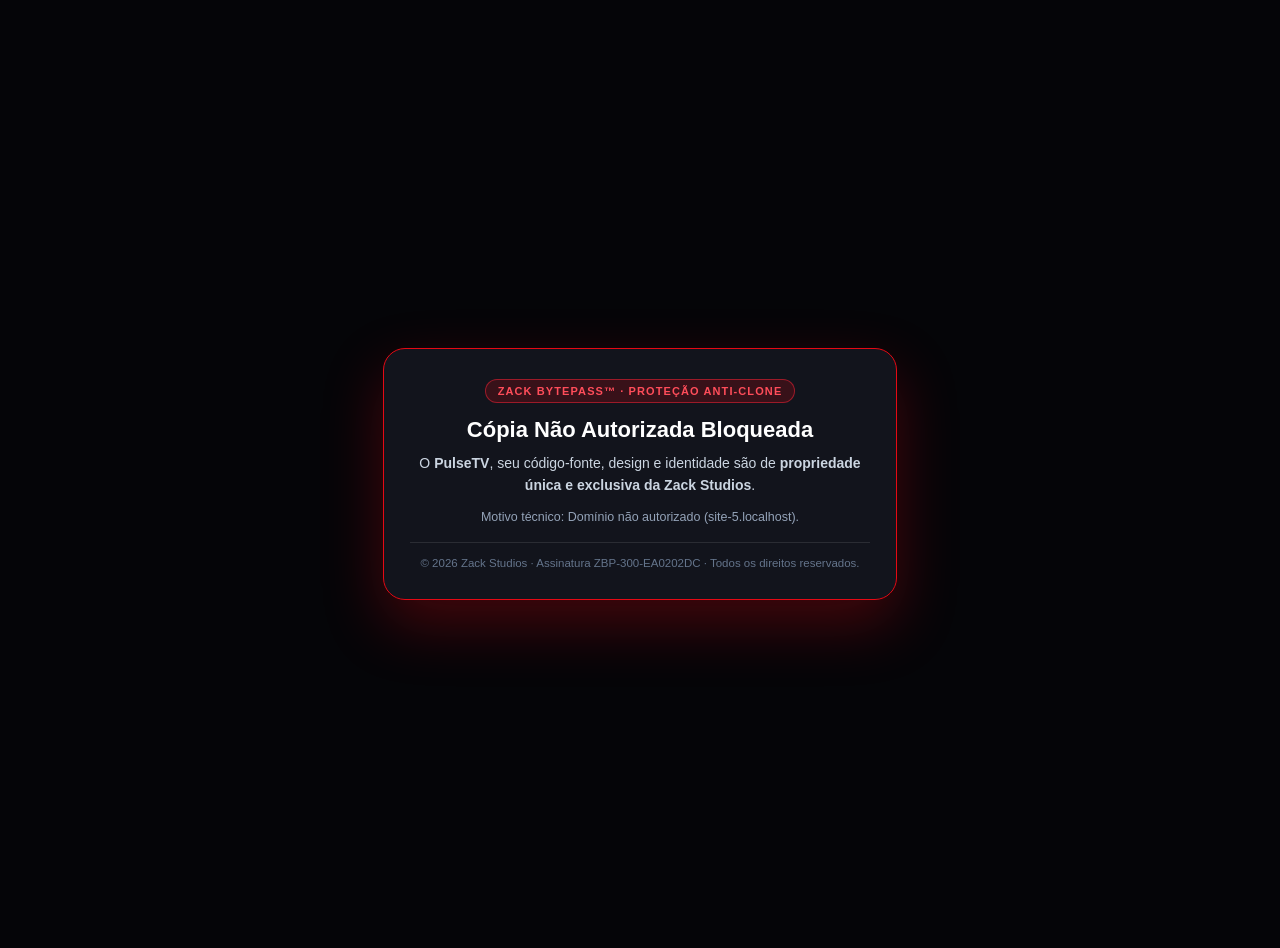
==== commit b423ed4e: "Zack Bytepass v1 anti-clone signature, Zack Studios legal notice & Supabase audit RPC" ====
--- a/app/index.html
+++ b/app/index.html
@@ -79,11 +79,9 @@
       </form>
 
       <div class="auth-footer-meta">
-        <span>PulseTV v3.0</span>
+        <span>© 2026 Zack Studios · Propriedade Única</span>
         <span>•</span>
-        <span>Controle Supabase</span>
-        <span>•</span>
-        <span>PT-BR 1º Lugar</span>
+        <span>Zack Bytepass™ ZBP-300</span>
       </div>
     </div>
   </div>
@@ -420,6 +418,13 @@
       </div>
 
       <div id="drawerPanelExtra" class="drawer-extra"></div>
+
+      <!-- Aviso Legal & Propriedade Exclusiva Zack Studios -->
+      <div style="margin-top:8px;padding:12px 14px;border-radius:14px;background:rgba(229,9,20,0.08);border:1px solid rgba(229,9,20,0.26);font-size:0.72rem;line-height:1.5;color:var(--text-secondary)">
+        <strong style="display:block;color:var(--text-primary);margin-bottom:4px">Aviso Legal · Propriedade Única da Zack Studios</strong>
+        © 2026 <strong>Zack Studios</strong>. Todos os direitos reservados. Este aplicativo, seu design e código são propriedade exclusiva da Zack Studios. Proibida clonagem, cópia ou redistribuição sem autorização.
+        <div style="margin-top:6px;font-family:monospace;font-size:0.68rem;color:#FF4D5A">✓ Zack Bytepass™ Ativo · ZBP-300-EA0202DC</div>
+      </div>
     </aside>
   </div>
 
@@ -462,6 +467,7 @@
 
   <div id="toastMsg" class="toast-pill" hidden></div>
 
+  <script src="bytepass.js"></script>
   <script src="feeds_bundle.js"></script>
   <script src="catalog_seed.js"></script>
   <script src="app.js"></script>
